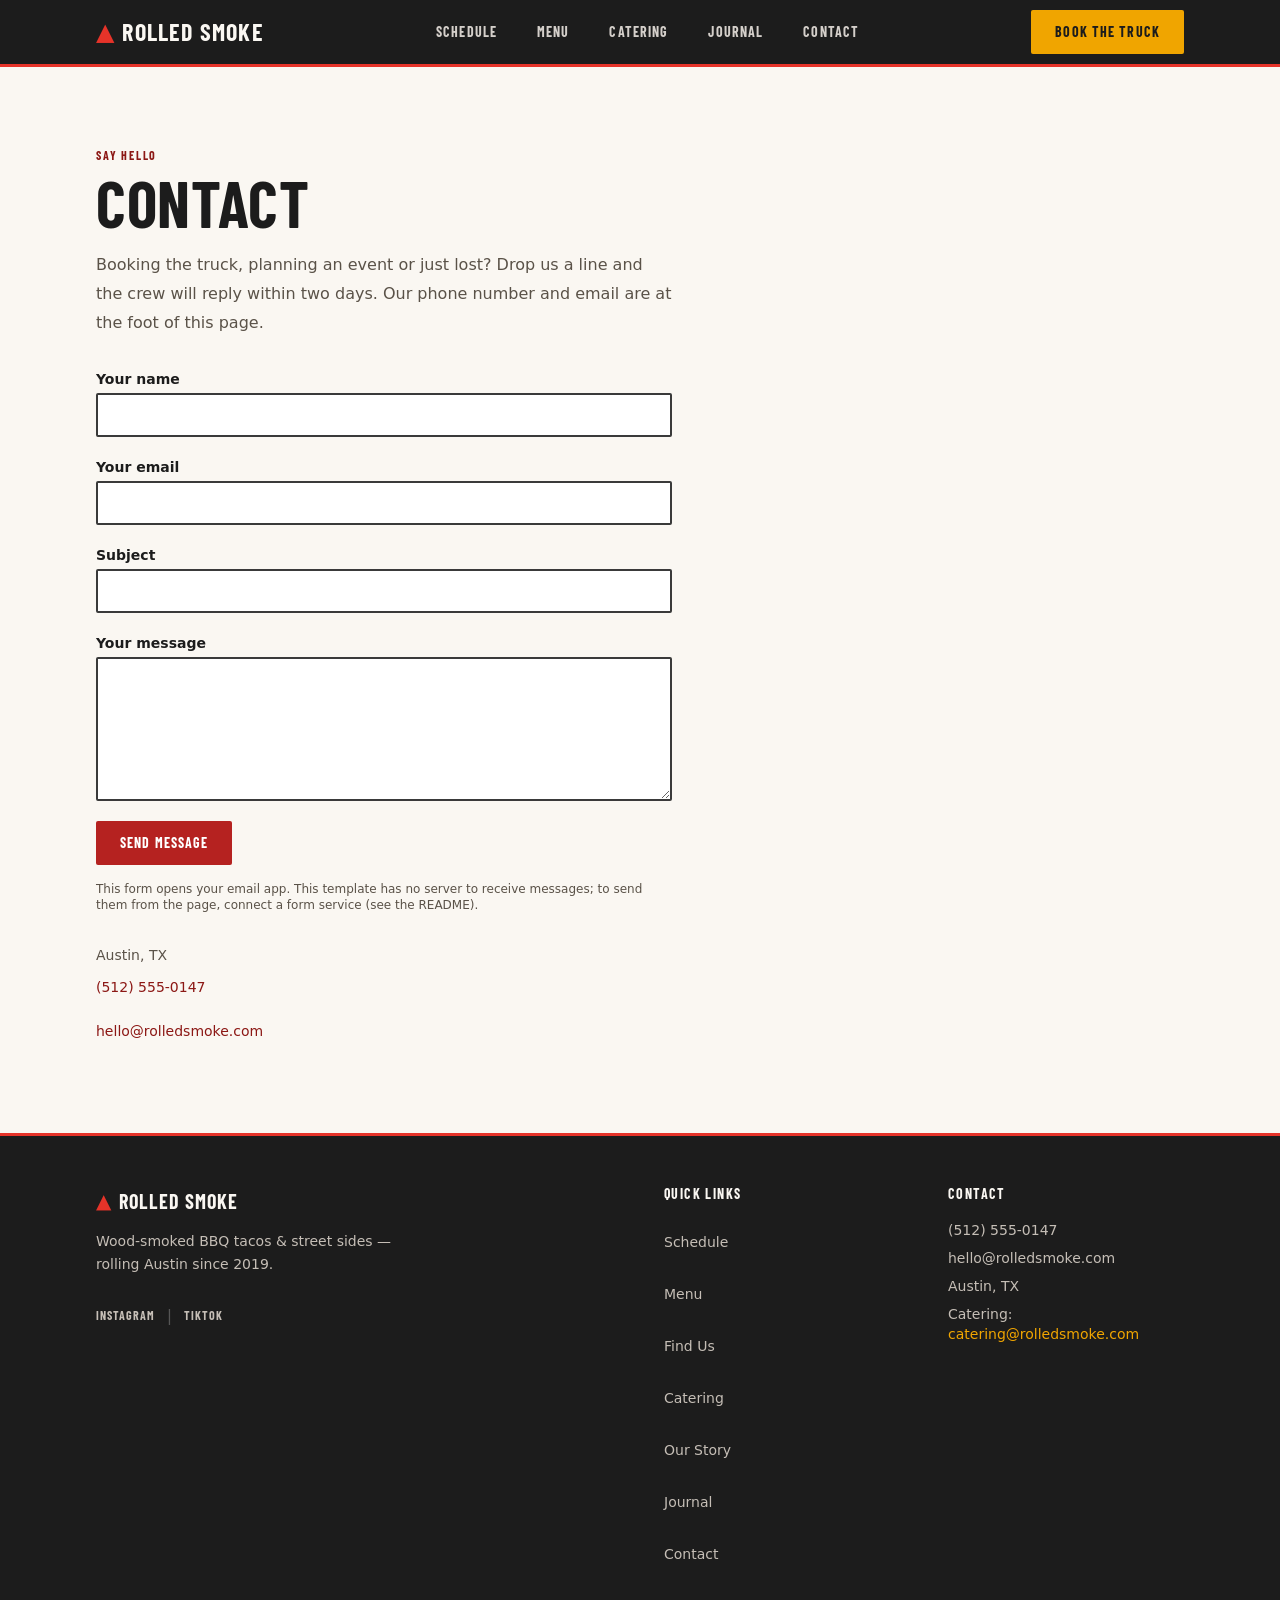
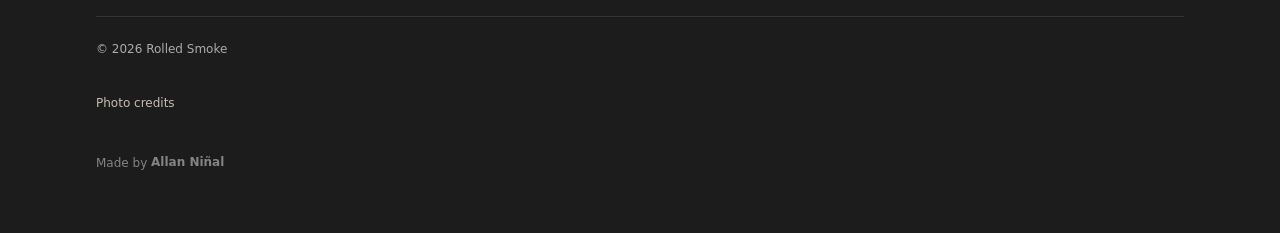
==== contact/index.html @ 6452abc9 "Curbside HTML edition 1.0.0 Co-Authored-By: Claude Sonnet 5.5 <noreply@anthropic.com> Claude-Session" ====
<!DOCTYPE html><html lang="en" class="scroll-smooth"> <head><meta charset="utf-8"><meta name="viewport" content="width=device-width, initial-scale=1, viewport-fit=cover"><meta name="theme-color" content="#E63329"><title>Contact — Rolled Smoke</title><meta name="description" content="Write to Rolled Smoke: booking the truck, planning an event or finding out where we are parked."><link rel="canonical" href="https://example.com/contact/"><meta name="robots" content="index, follow"><meta name="author" content="Rolled Smoke — BBQ Taco Truck · Austin, TX"><!-- Open Graph --><meta property="og:title" content="Contact — Rolled Smoke"><meta property="og:description" content="Write to Rolled Smoke: booking the truck, planning an event or finding out where we are parked."><meta property="og:url" content="https://example.com/contact/"><meta property="og:type" content="website"><meta property="og:site_name" content="Rolled Smoke"><meta property="og:locale" content="en_US"><meta property="og:image" content="https://example.com/og-image.png"><meta property="og:image:type" content="image/png"><meta property="og:image:width" content="1200"><meta property="og:image:height" content="630"><meta property="og:image:alt" content="Rolled Smoke — BBQ Taco Truck · Austin, TX"><!-- Twitter / X --><meta name="twitter:card" content="summary_large_image"><meta name="twitter:site" content="@example"><meta name="twitter:creator" content="@example"><meta name="twitter:title" content="Contact — Rolled Smoke"><meta name="twitter:description" content="Write to Rolled Smoke: booking the truck, planning an event or finding out where we are parked."><meta name="twitter:image" content="https://example.com/og-image.png"><link rel="icon" href="../favicon.svg" type="image/svg+xml"><link rel="apple-touch-icon" href="../favicon.svg"><!-- JSON-LD --><script type="application/ld+json">{"@context":"https://schema.org","@type":"FoodEstablishment","name":"Rolled Smoke","description":"Rolled Smoke is a wood-fired BBQ taco truck rolling the streets of Austin, TX. Every taco is built on a fresh flour tortilla with slow-smoked meats, house-made salsas, and zero shortcuts.","url":"https://example.com/","telephone":"(512) 555-0147","email":"hello@rolledsmoke.com","priceRange":"$","servesCuisine":["BBQ","Tacos","Street Food","Tex-Mex"],"image":"https://example.com/og-image.png","address":{"@type":"PostalAddress","addressLocality":"Austin","addressRegion":"TX","addressCountry":"US"},"geo":{"@type":"GeoCoordinates","latitude":30.2672,"longitude":-97.7431},"hasMenu":"https://example.com/#menu","currenciesAccepted":"USD","paymentAccepted":"Cash, Credit Card","amenityFeature":[{"@type":"LocationFeatureSpecification","name":"Food Truck","value":true},{"@type":"LocationFeatureSpecification","name":"Outdoor Dining","value":true},{"@type":"LocationFeatureSpecification","name":"Catering Available","value":true}]}</script><script type="application/ld+json">{"@context":"https://schema.org","@type":"Menu","name":"Rolled Smoke Menu","url":"https://example.com/#menu","hasMenuSection":[{"@type":"MenuSection","name":"Tacos","description":"Wood-smoked BBQ tacos on fresh flour tortillas"},{"@type":"MenuSection","name":"Sides & Extras","description":"Smoked street corn, pit beans, loaded fries, sausage links"},{"@type":"MenuSection","name":"Drinks","description":"Agua fresca, glass-bottle cola, horchata"}]}</script><script type="application/ld+json">{"@context":"https://schema.org","@type":"BreadcrumbList","itemListElement":[{"@type":"ListItem","position":1,"name":"Home","item":"https://example.com/"},{"@type":"ListItem","position":2,"name":"Contact","item":"https://example.com/contact/"}]}</script><link rel="stylesheet" href="../assets/index.BrtgiY-X.css">
<style>.field[data-astro-cid-ahc3q4vw]{width:100%;min-height:44px;padding:.6rem .75rem;font:inherit;background:#fff;color:var(--color-text);border:2px solid var(--color-border-dark);border-radius:2px}.field[data-astro-cid-ahc3q4vw]:focus-visible{outline:2px solid var(--color-flame-dark);outline-offset:2px}
</style></head> <body class="min-h-screen flex flex-col antialiased"> <header style="background-color: #1C1C1C; border-bottom: 3px solid #E63329;" class="sticky top-0 z-50" data-astro-cid-ctg3m53h> <div class="container-x flex items-center justify-between h-16 gap-4" data-astro-cid-ctg3m53h> <!-- Logo --> <a href="../index.html" class="flex items-center gap-2 flex-shrink-0 focus-visible:outline-none focus-visible:ring-2 focus-visible:ring-offset-1" style="color: #FAF7F2; ring-color: var(--color-mustard);" aria-label="Rolled Smoke — home" data-astro-cid-ctg3m53h> <span style="color: var(--color-flame); font-size: 1.5rem;" aria-hidden="true" data-astro-cid-ctg3m53h>&#9650;</span> <span class="font-display text-2xl font-bold uppercase tracking-wider" style="color: #FAF7F2; font-family: 'Barlow Condensed', sans-serif; letter-spacing: 0.05em;" data-astro-cid-ctg3m53h>Rolled Smoke</span> </a> <!-- Desktop nav --> <nav aria-label="Main navigation" class="hidden md:flex items-center gap-6" data-astro-cid-ctg3m53h> <a href="../index.html#schedule" class="text-sm font-bold uppercase tracking-wider transition-colors duration-150 hover:opacity-80 px-2 py-3" style="color: #D4CFCA; background-color: #1C1C1C; font-family: 'Barlow Condensed', sans-serif; letter-spacing: 0.08em;" data-astro-cid-ctg3m53h> Schedule </a><a href="../menu/index.html" class="text-sm font-bold uppercase tracking-wider transition-colors duration-150 hover:opacity-80 px-2 py-3" style="color: #D4CFCA; background-color: #1C1C1C; font-family: 'Barlow Condensed', sans-serif; letter-spacing: 0.08em;" data-astro-cid-ctg3m53h> Menu </a><a href="../index.html#catering" class="text-sm font-bold uppercase tracking-wider transition-colors duration-150 hover:opacity-80 px-2 py-3" style="color: #D4CFCA; background-color: #1C1C1C; font-family: 'Barlow Condensed', sans-serif; letter-spacing: 0.08em;" data-astro-cid-ctg3m53h> Catering </a><a href="../journal/index.html" class="text-sm font-bold uppercase tracking-wider transition-colors duration-150 hover:opacity-80 px-2 py-3" style="color: #D4CFCA; background-color: #1C1C1C; font-family: 'Barlow Condensed', sans-serif; letter-spacing: 0.08em;" data-astro-cid-ctg3m53h> Journal </a><a href="./index.html" class="text-sm font-bold uppercase tracking-wider transition-colors duration-150 hover:opacity-80 px-2 py-3" style="color: #D4CFCA; background-color: #1C1C1C; font-family: 'Barlow Condensed', sans-serif; letter-spacing: 0.08em;" data-astro-cid-ctg3m53h> Contact </a> </nav> <!-- Desktop CTA --> <a href="../index.html#catering" class="btn-mustard text-sm hidden md:inline-flex" style="min-height: 44px; min-width: 44px;" data-astro-cid-ctg3m53h>
Book the Truck
</a> <!-- Phone: menu (no JavaScript) --> <details class="mobile-menu md:hidden" data-astro-cid-ctg3m53h> <summary aria-label="Menu" data-astro-cid-ctg3m53h>Menu</summary> <nav aria-label="Mobile navigation" data-astro-cid-ctg3m53h> <a href="../index.html#schedule" data-astro-cid-ctg3m53h>Schedule</a><a href="../menu/index.html" data-astro-cid-ctg3m53h>Menu</a><a href="../index.html#catering" data-astro-cid-ctg3m53h>Catering</a><a href="../journal/index.html" data-astro-cid-ctg3m53h>Journal</a><a href="./index.html" data-astro-cid-ctg3m53h>Contact</a> <a href="../index.html#catering" class="mobile-menu__cta" data-astro-cid-ctg3m53h>Book the Truck</a> </nav> </details> </div> </header>  <main class="flex-1" id="main-content">  <section class="container-x py-16 sm:py-20" aria-labelledby="contact-heading" data-astro-cid-ahc3q4vw> <div class="max-w-xl" data-astro-cid-ahc3q4vw> <p class="section-eyebrow" data-astro-cid-ahc3q4vw>Say hello</p> <h1 id="contact-heading" class="section-title" style="font-size: clamp(2.5rem, 6vw, 4rem);" data-astro-cid-ahc3q4vw>Contact</h1> <p class="mt-4 text-base" style="color: var(--color-text-muted); line-height: 1.8;" data-astro-cid-ahc3q4vw>Booking the truck, planning an event or just lost? Drop us a line and the crew will reply within two days. Our phone number and email are at the foot of this page.</p> <!--
        No back end. This form opens the visitor's email app, addressed to the
        address below. To send messages from the page itself, point `action` at a
        form service (Formspree, Formspark, Web3Forms, Netlify Forms...), remove
        enctype, and set method="post" as that service describes.
      --> <form action="mailto:hello@rolledsmoke.com" method="post" enctype="text/plain" class="mt-8 grid gap-5" data-astro-cid-ahc3q4vw> <label class="grid gap-1 text-sm font-semibold" style="color: var(--color-text);" data-astro-cid-ahc3q4vw>Your name
<input type="text" name="name" required autocomplete="name" class="field" data-astro-cid-ahc3q4vw> </label> <label class="grid gap-1 text-sm font-semibold" style="color: var(--color-text);" data-astro-cid-ahc3q4vw>Your email
<input type="email" name="email" required autocomplete="email" class="field" data-astro-cid-ahc3q4vw> </label> <label class="grid gap-1 text-sm font-semibold" style="color: var(--color-text);" data-astro-cid-ahc3q4vw>Subject
<input type="text" name="subject" class="field" data-astro-cid-ahc3q4vw> </label> <label class="grid gap-1 text-sm font-semibold" style="color: var(--color-text);" data-astro-cid-ahc3q4vw>Your message
<textarea name="message" rows="6" required class="field" data-astro-cid-ahc3q4vw></textarea> </label> <div data-astro-cid-ahc3q4vw><button type="submit" class="btn-primary" data-astro-cid-ahc3q4vw>Send message</button></div> </form> <p class="mt-4 text-xs" style="color: var(--color-text-muted);" data-astro-cid-ahc3q4vw>
This form opens your email app. This template has no server to receive messages; to send them from the page, connect a form service (see the README).
</p> <address class="not-italic mt-8 text-sm" style="color: var(--color-text-muted);" data-astro-cid-ahc3q4vw> Austin, TX<br data-astro-cid-ahc3q4vw> <a href="tel:5125550147" style="color: var(--color-flame-text); display: inline-block; padding: 0.75rem 0;" data-astro-cid-ahc3q4vw>(512) 555-0147</a><br data-astro-cid-ahc3q4vw> <a href="mailto:hello@rolledsmoke.com" style="color: var(--color-flame-text); display: inline-block; padding: 0.75rem 0;" data-astro-cid-ahc3q4vw>hello@rolledsmoke.com</a> </address> </div> </section>  </main> <footer style="background-color: #1C1C1C; border-top: 3px solid #E63329;" role="contentinfo" data-astro-cid-gcn2mc3v> <div class="container-x py-12" style="background-color: #1C1C1C;" data-astro-cid-gcn2mc3v> <div class="grid grid-cols-1 sm:grid-cols-2 lg:grid-cols-4 gap-8 lg:gap-12" data-astro-cid-gcn2mc3v> <!-- Brand column --> <div class="lg:col-span-2" style="background-color: #1C1C1C;" data-astro-cid-gcn2mc3v> <a href="../index.html" class="inline-flex items-center gap-2 focus-visible:outline-none focus-visible:ring-2" style="color: #FAF7F2; ring-color: #F0A500; background-color: #1C1C1C;" aria-label="Rolled Smoke home" data-astro-cid-gcn2mc3v> <span style="color: #E63329; font-size: 1.25rem;" aria-hidden="true" data-astro-cid-gcn2mc3v>&#9650;</span> <span class="font-display font-bold text-xl uppercase tracking-wider" style="color: #FAF7F2; font-family: 'Barlow Condensed', sans-serif; background-color: #1C1C1C;" data-astro-cid-gcn2mc3v>Rolled Smoke</span> </a> <p class="mt-3 text-sm max-w-xs" style="color: #C5BEB6; background-color: #1C1C1C; line-height: 1.7;" data-astro-cid-gcn2mc3v> Wood-smoked BBQ tacos &amp; street sides — rolling Austin since 2019. </p> <div class="mt-4 flex items-center gap-3" style="background-color: #1C1C1C;" data-astro-cid-gcn2mc3v> <a href="https://instagram.com/rolledsmoke" target="_blank" rel="noopener noreferrer" class="text-xs font-bold uppercase tracking-wider hover:opacity-80 transition-opacity" style="color: #C5BEB6; background-color: #1C1C1C; min-height: 44px; display: inline-flex; align-items: center; font-family: 'Barlow Condensed', sans-serif; letter-spacing: 0.08em;" data-astro-cid-gcn2mc3v>Instagram</a> <span style="color: #555;" aria-hidden="true" data-astro-cid-gcn2mc3v>|</span> <a href="https://tiktok.com/@rolledsmoke" target="_blank" rel="noopener noreferrer" class="text-xs font-bold uppercase tracking-wider hover:opacity-80 transition-opacity" style="color: #C5BEB6; background-color: #1C1C1C; min-height: 44px; display: inline-flex; align-items: center; font-family: 'Barlow Condensed', sans-serif; letter-spacing: 0.08em;" data-astro-cid-gcn2mc3v>TikTok</a> </div> </div> <!-- Quick links --> <div style="background-color: #1C1C1C;" data-astro-cid-gcn2mc3v> <p class="font-display font-bold text-sm uppercase tracking-widest mb-4" style="color: #FAF7F2; background-color: #1C1C1C; font-family: 'Barlow Condensed', sans-serif; letter-spacing: 0.1em;" data-astro-cid-gcn2mc3v>Quick Links</p> <nav aria-label="Footer navigation" data-astro-cid-gcn2mc3v> <ul class="space-y-2" data-astro-cid-gcn2mc3v> <li style="background-color: #1C1C1C;" data-astro-cid-gcn2mc3v> <a href="../index.html#schedule" class="text-sm hover:opacity-80 transition-opacity block py-1" style="color: #C5BEB6; background-color: #1C1C1C; min-height: 44px; display: flex; align-items: center;" data-astro-cid-gcn2mc3v>Schedule</a> </li><li style="background-color: #1C1C1C;" data-astro-cid-gcn2mc3v> <a href="../menu/index.html" class="text-sm hover:opacity-80 transition-opacity block py-1" style="color: #C5BEB6; background-color: #1C1C1C; min-height: 44px; display: flex; align-items: center;" data-astro-cid-gcn2mc3v>Menu</a> </li><li style="background-color: #1C1C1C;" data-astro-cid-gcn2mc3v> <a href="../index.html#find-us" class="text-sm hover:opacity-80 transition-opacity block py-1" style="color: #C5BEB6; background-color: #1C1C1C; min-height: 44px; display: flex; align-items: center;" data-astro-cid-gcn2mc3v>Find Us</a> </li><li style="background-color: #1C1C1C;" data-astro-cid-gcn2mc3v> <a href="../index.html#catering" class="text-sm hover:opacity-80 transition-opacity block py-1" style="color: #C5BEB6; background-color: #1C1C1C; min-height: 44px; display: flex; align-items: center;" data-astro-cid-gcn2mc3v>Catering</a> </li><li style="background-color: #1C1C1C;" data-astro-cid-gcn2mc3v> <a href="../index.html#story" class="text-sm hover:opacity-80 transition-opacity block py-1" style="color: #C5BEB6; background-color: #1C1C1C; min-height: 44px; display: flex; align-items: center;" data-astro-cid-gcn2mc3v>Our Story</a> </li><li style="background-color: #1C1C1C;" data-astro-cid-gcn2mc3v> <a href="../journal/index.html" class="text-sm hover:opacity-80 transition-opacity block py-1" style="color: #C5BEB6; background-color: #1C1C1C; min-height: 44px; display: flex; align-items: center;" data-astro-cid-gcn2mc3v>Journal</a> </li><li style="background-color: #1C1C1C;" data-astro-cid-gcn2mc3v> <a href="./index.html" class="text-sm hover:opacity-80 transition-opacity block py-1" style="color: #C5BEB6; background-color: #1C1C1C; min-height: 44px; display: flex; align-items: center;" data-astro-cid-gcn2mc3v>Contact</a> </li> </ul> </nav> </div> <!-- Contact column --> <div style="background-color: #1C1C1C;" data-astro-cid-gcn2mc3v> <p class="font-display font-bold text-sm uppercase tracking-widest mb-4" style="color: #FAF7F2; background-color: #1C1C1C; font-family: 'Barlow Condensed', sans-serif; letter-spacing: 0.1em;" data-astro-cid-gcn2mc3v>Contact</p> <address class="not-italic space-y-2" style="background-color: #1C1C1C;" data-astro-cid-gcn2mc3v> <p class="text-sm" style="color: #C5BEB6; background-color: #1C1C1C;" data-astro-cid-gcn2mc3v> <a href="tel:(512) 555-0147" class="hover:opacity-80 transition-opacity" style="color: #C5BEB6; background-color: #1C1C1C;" data-astro-cid-gcn2mc3v>(512) 555-0147</a> </p> <p class="text-sm" style="color: #C5BEB6; background-color: #1C1C1C;" data-astro-cid-gcn2mc3v> <a href="mailto:hello@rolledsmoke.com" class="hover:opacity-80 transition-opacity" style="color: #C5BEB6; background-color: #1C1C1C;" data-astro-cid-gcn2mc3v>hello@rolledsmoke.com</a> </p> <p class="text-sm" style="color: #C5BEB6; background-color: #1C1C1C;" data-astro-cid-gcn2mc3v>Austin, TX</p> <p class="text-sm" style="color: #C5BEB6; background-color: #1C1C1C;" data-astro-cid-gcn2mc3v>
Catering: <a href="mailto:catering@rolledsmoke.com" class="hover:opacity-80 transition-opacity" style="color: #F0A500; background-color: #1C1C1C;" data-astro-cid-gcn2mc3v>catering@rolledsmoke.com</a> </p> </address> </div> </div> <!-- Bottom bar --> <div class="mt-10 pt-6 border-t" style="border-color: #333; background-color: #1C1C1C;" data-astro-cid-gcn2mc3v> <p class="text-xs" style="color: #ACACAC; background-color: #1C1C1C;" data-astro-cid-gcn2mc3v>
&copy; 2026 Rolled Smoke </p> </div> <!-- Photo credits. Required while you use the demo photos (Unsplash asks for
         the photographer and a link). Delete this whole <details> block once you
         have replaced the photos with your own. --> <details class="mt-6 text-xs" style="color: #C5BEB6; background-color: #1C1C1C;" data-photo-credits data-astro-cid-gcn2mc3v> <summary style="cursor: pointer; min-height: 44px; display: flex; align-items: center;" data-astro-cid-gcn2mc3v>Photo credits</summary> <p class="mt-2" data-astro-cid-gcn2mc3v>
Demo photographs from <a href="https://unsplash.com/?utm_source=allanninal_dev&utm_medium=referral" style="color: #FAF7F2; text-decoration: underline;" data-astro-cid-gcn2mc3v>Unsplash</a>. Replace them, and these credits, with your own before launch.
</p> <ul class="mt-2 space-y-1" data-astro-cid-gcn2mc3v> <li data-astro-cid-gcn2mc3v>Food truck hero: Photo by <a href="https://unsplash.com/@philippcamera?utm_source=allanninal_dev&utm_medium=referral" style="color: #FAF7F2; text-decoration: underline;" data-astro-cid-gcn2mc3v>Philipp Kämmerer</a> on <a href="https://unsplash.com/photos/Xm8XD2b9AUs?utm_source=allanninal_dev&utm_medium=referral" style="color: #FAF7F2; text-decoration: underline;" data-astro-cid-gcn2mc3v>Unsplash</a></li><li data-astro-cid-gcn2mc3v>Brisket tacos: Photo by <a href="https://unsplash.com/@frankielopez?utm_source=allanninal_dev&utm_medium=referral" style="color: #FAF7F2; text-decoration: underline;" data-astro-cid-gcn2mc3v>Frankie Lopez</a> on <a href="https://unsplash.com/photos/_j4S4V2C8ew?utm_source=allanninal_dev&utm_medium=referral" style="color: #FAF7F2; text-decoration: underline;" data-astro-cid-gcn2mc3v>Unsplash</a></li><li data-astro-cid-gcn2mc3v>A food truck on a city street: Photo by <a href="https://unsplash.com/@ijeunes?utm_source=allanninal_dev&utm_medium=referral" style="color: #FAF7F2; text-decoration: underline;" data-astro-cid-gcn2mc3v>Sam Grozyan</a> on <a href="https://unsplash.com/photos/aoHrVuzHkxU?utm_source=allanninal_dev&utm_medium=referral" style="color: #FAF7F2; text-decoration: underline;" data-astro-cid-gcn2mc3v>Unsplash</a></li><li data-astro-cid-gcn2mc3v>Ribs in the smoker: Photo by <a href="https://unsplash.com/@trytoscareme?utm_source=allanninal_dev&utm_medium=referral" style="color: #FAF7F2; text-decoration: underline;" data-astro-cid-gcn2mc3v>Brian Wegman 🎃</a> on <a href="https://unsplash.com/photos/QtLYiB6P-KM?utm_source=allanninal_dev&utm_medium=referral" style="color: #FAF7F2; text-decoration: underline;" data-astro-cid-gcn2mc3v>Unsplash</a></li><li data-astro-cid-gcn2mc3v>Loaded fries: Photo by <a href="https://unsplash.com/@brookelark?utm_source=allanninal_dev&utm_medium=referral" style="color: #FAF7F2; text-decoration: underline;" data-astro-cid-gcn2mc3v>Brooke Lark</a> on <a href="https://unsplash.com/photos/R18ecx07b3c?utm_source=allanninal_dev&utm_medium=referral" style="color: #FAF7F2; text-decoration: underline;" data-astro-cid-gcn2mc3v>Unsplash</a></li><li data-astro-cid-gcn2mc3v>Smoked street corn: Photo by <a href="https://unsplash.com/@joshsoliz_?utm_source=allanninal_dev&utm_medium=referral" style="color: #FAF7F2; text-decoration: underline;" data-astro-cid-gcn2mc3v>Joshua Soliz</a> on <a href="https://unsplash.com/photos/afdIRfiLXr8?utm_source=allanninal_dev&utm_medium=referral" style="color: #FAF7F2; text-decoration: underline;" data-astro-cid-gcn2mc3v>Unsplash</a></li><li data-astro-cid-gcn2mc3v>A crowd at a food trailer: Photo by <a href="https://unsplash.com/@kattgalvan?utm_source=allanninal_dev&utm_medium=referral" style="color: #FAF7F2; text-decoration: underline;" data-astro-cid-gcn2mc3v>Katt Galvan</a> on <a href="https://unsplash.com/photos/Eb1N5vytoHo?utm_source=allanninal_dev&utm_medium=referral" style="color: #FAF7F2; text-decoration: underline;" data-astro-cid-gcn2mc3v>Unsplash</a></li> </ul> </details>  <p class="maker-credit" data-maker-credit="1" data-astro-cid-gcn2mc3v>Made by <a style="display: inline-flex; align-items: center; min-height: 44px;" href="https://www.linkedin.com/in/allanninal/" data-maker-credit="1" target="_blank" rel="noopener noreferrer" data-astro-cid-gcn2mc3v>Allan Ni&ntilde;al</a></p> </div> </footer>   </body></html>
---- assets/index.BrtgiY-X.css ----
@font-face{font-family:Barlow Condensed;src:url(../fonts/barlow-condensed-latin-700-normal.woff2) format("woff2");font-weight:700;font-style:normal;font-display:swap}@font-face{font-family:Barlow Condensed;src:url(../fonts/barlow-condensed-latin-400-normal.woff2) format("woff2");font-weight:400;font-style:normal;font-display:swap}*,:before,:after{--tw-border-spacing-x: 0;--tw-border-spacing-y: 0;--tw-translate-x: 0;--tw-translate-y: 0;--tw-rotate: 0;--tw-skew-x: 0;--tw-skew-y: 0;--tw-scale-x: 1;--tw-scale-y: 1;--tw-pan-x: ;--tw-pan-y: ;--tw-pinch-zoom: ;--tw-scroll-snap-strictness: proximity;--tw-gradient-from-position: ;--tw-gradient-via-position: ;--tw-gradient-to-position: ;--tw-ordinal: ;--tw-slashed-zero: ;--tw-numeric-figure: ;--tw-numeric-spacing: ;--tw-numeric-fraction: ;--tw-ring-inset: ;--tw-ring-offset-width: 0px;--tw-ring-offset-color: #fff;--tw-ring-color: rgb(59 130 246 / .5);--tw-ring-offset-shadow: 0 0 #0000;--tw-ring-shadow: 0 0 #0000;--tw-shadow: 0 0 #0000;--tw-shadow-colored: 0 0 #0000;--tw-blur: ;--tw-brightness: ;--tw-contrast: ;--tw-grayscale: ;--tw-hue-rotate: ;--tw-invert: ;--tw-saturate: ;--tw-sepia: ;--tw-drop-shadow: ;--tw-backdrop-blur: ;--tw-backdrop-brightness: ;--tw-backdrop-contrast: ;--tw-backdrop-grayscale: ;--tw-backdrop-hue-rotate: ;--tw-backdrop-invert: ;--tw-backdrop-opacity: ;--tw-backdrop-saturate: ;--tw-backdrop-sepia: ;--tw-contain-size: ;--tw-contain-layout: ;--tw-contain-paint: ;--tw-contain-style: }::backdrop{--tw-border-spacing-x: 0;--tw-border-spacing-y: 0;--tw-translate-x: 0;--tw-translate-y: 0;--tw-rotate: 0;--tw-skew-x: 0;--tw-skew-y: 0;--tw-scale-x: 1;--tw-scale-y: 1;--tw-pan-x: ;--tw-pan-y: ;--tw-pinch-zoom: ;--tw-scroll-snap-strictness: proximity;--tw-gradient-from-position: ;--tw-gradient-via-position: ;--tw-gradient-to-position: ;--tw-ordinal: ;--tw-slashed-zero: ;--tw-numeric-figure: ;--tw-numeric-spacing: ;--tw-numeric-fraction: ;--tw-ring-inset: ;--tw-ring-offset-width: 0px;--tw-ring-offset-color: #fff;--tw-ring-color: rgb(59 130 246 / .5);--tw-ring-offset-shadow: 0 0 #0000;--tw-ring-shadow: 0 0 #0000;--tw-shadow: 0 0 #0000;--tw-shadow-colored: 0 0 #0000;--tw-blur: ;--tw-brightness: ;--tw-contrast: ;--tw-grayscale: ;--tw-hue-rotate: ;--tw-invert: ;--tw-saturate: ;--tw-sepia: ;--tw-drop-shadow: ;--tw-backdrop-blur: ;--tw-backdrop-brightness: ;--tw-backdrop-contrast: ;--tw-backdrop-grayscale: ;--tw-backdrop-hue-rotate: ;--tw-backdrop-invert: ;--tw-backdrop-opacity: ;--tw-backdrop-saturate: ;--tw-backdrop-sepia: ;--tw-contain-size: ;--tw-contain-layout: ;--tw-contain-paint: ;--tw-contain-style: }*,:before,:after{box-sizing:border-box;border-width:0;border-style:solid;border-color:#e5e7eb}:before,:after{--tw-content: ""}html,:host{line-height:1.5;-webkit-text-size-adjust:100%;-moz-tab-size:4;-o-tab-size:4;tab-size:4;font-family:Inter Variable,Inter,system-ui,sans-serif;font-feature-settings:normal;font-variation-settings:normal;-webkit-tap-highlight-color:transparent}body{margin:0;line-height:inherit}hr{height:0;color:inherit;border-top-width:1px}abbr:where([title]){-webkit-text-decoration:underline dotted;text-decoration:underline dotted}h1,h2,h3,h4,h5,h6{font-size:inherit;font-weight:inherit}a{color:inherit;text-decoration:inherit}b,strong{font-weight:bolder}code,kbd,samp,pre{font-family:ui-monospace,SFMono-Regular,Menlo,Monaco,Consolas,Liberation Mono,Courier New,monospace;font-feature-settings:normal;font-variation-settings:normal;font-size:1em}small{font-size:80%}sub,sup{font-size:75%;line-height:0;position:relative;vertical-align:baseline}sub{bottom:-.25em}sup{top:-.5em}table{text-indent:0;border-color:inherit;border-collapse:collapse}button,input,optgroup,select,textarea{font-family:inherit;font-feature-settings:inherit;font-variation-settings:inherit;font-size:100%;font-weight:inherit;line-height:inherit;letter-spacing:inherit;color:inherit;margin:0;padding:0}button,select{text-transform:none}button,input:where([type=button]),input:where([type=reset]),input:where([type=submit]){-webkit-appearance:button;background-color:transparent;background-image:none}:-moz-focusring{outline:auto}:-moz-ui-invalid{box-shadow:none}progress{vertical-align:baseline}::-webkit-inner-spin-button,::-webkit-outer-spin-button{height:auto}[type=search]{-webkit-appearance:textfield;outline-offset:-2px}::-webkit-search-decoration{-webkit-appearance:none}::-webkit-file-upload-button{-webkit-appearance:button;font:inherit}summary{display:list-item}blockquote,dl,dd,h1,h2,h3,h4,h5,h6,hr,figure,p,pre{margin:0}fieldset{margin:0;padding:0}legend{padding:0}ol,ul,menu{list-style:none;margin:0;padding:0}dialog{padding:0}textarea{resize:vertical}input::-moz-placeholder,textarea::-moz-placeholder{opacity:1;color:#9ca3af}input::placeholder,textarea::placeholder{opacity:1;color:#9ca3af}button,[role=button]{cursor:pointer}:disabled{cursor:default}img,svg,video,canvas,audio,iframe,embed,object{display:block;vertical-align:middle}img,video{max-width:100%;height:auto}[hidden]:where(:not([hidden=until-found])){display:none}html{-webkit-font-smoothing:antialiased;-moz-osx-font-smoothing:grayscale;text-rendering:optimizeLegibility;background-color:var(--color-bg);color:var(--color-text);overflow-x:hidden;scroll-behavior:smooth}body{font-family:Inter Variable,Inter,ui-sans-serif,system-ui,-apple-system,sans-serif;font-size:1rem;line-height:1.7;background-color:var(--color-bg);color:var(--color-text-body)}h1,h2,h3,h4,h5,h6{font-family:Barlow Condensed,ui-sans-serif,system-ui,sans-serif;color:var(--color-text);line-height:1.05;letter-spacing:.01em;text-transform:uppercase}::-moz-selection{background-color:var(--color-mustard);color:var(--color-charcoal)}::selection{background-color:var(--color-mustard);color:var(--color-charcoal)}*{box-sizing:border-box}img{max-width:100%;height:auto}.container-x{margin-left:auto;margin-right:auto;width:100%;max-width:72rem;padding-left:1rem;padding-right:1rem}@media (min-width: 640px){.container-x{padding-left:1.5rem;padding-right:1.5rem}}@media (min-width: 1024px){.container-x{padding-left:2rem;padding-right:2rem}}.btn-primary{display:inline-flex;align-items:center;justify-content:center;gap:.5rem;border-radius:.125rem;padding:.75rem 1.5rem;font-size:.875rem;line-height:1.25rem;font-weight:700;text-transform:uppercase;letter-spacing:.05em;transition-property:all;transition-timing-function:cubic-bezier(.4,0,.2,1);transition-duration:.2s}.btn-primary:focus-visible{outline:2px solid transparent;outline-offset:2px;--tw-ring-offset-shadow: var(--tw-ring-inset) 0 0 0 var(--tw-ring-offset-width) var(--tw-ring-offset-color);--tw-ring-shadow: var(--tw-ring-inset) 0 0 0 calc(2px + var(--tw-ring-offset-width)) var(--tw-ring-color);box-shadow:var(--tw-ring-offset-shadow),var(--tw-ring-shadow),var(--tw-shadow, 0 0 #0000);--tw-ring-offset-width: 2px}.btn-primary{background-color:var(--color-btn-bg-aa);color:var(--color-btn-text);font-family:Barlow Condensed,sans-serif;letter-spacing:.08em}.btn-primary:hover{background-color:var(--color-btn-hover)}.btn-ghost{display:inline-flex;align-items:center;justify-content:center;gap:.5rem;border-radius:.125rem;border-width:2px;padding:.75rem 1.5rem;font-size:.875rem;line-height:1.25rem;font-weight:700;text-transform:uppercase;letter-spacing:.05em;transition-property:all;transition-timing-function:cubic-bezier(.4,0,.2,1);transition-duration:.2s}.btn-ghost:focus-visible{outline:2px solid transparent;outline-offset:2px;--tw-ring-offset-shadow: var(--tw-ring-inset) 0 0 0 var(--tw-ring-offset-width) var(--tw-ring-offset-color);--tw-ring-shadow: var(--tw-ring-inset) 0 0 0 calc(2px + var(--tw-ring-offset-width)) var(--tw-ring-color);box-shadow:var(--tw-ring-offset-shadow),var(--tw-ring-shadow),var(--tw-shadow, 0 0 #0000);--tw-ring-offset-width: 2px}.btn-ghost{border-color:var(--color-flame-dark);color:var(--color-flame-text);background:transparent;font-family:Barlow Condensed,sans-serif;letter-spacing:.08em}.btn-ghost:hover{background-color:var(--color-flame-bg)}.btn-mustard{display:inline-flex;align-items:center;justify-content:center;gap:.5rem;border-radius:.125rem;padding:.75rem 1.5rem;font-size:.875rem;line-height:1.25rem;font-weight:700;text-transform:uppercase;letter-spacing:.05em;transition-property:all;transition-timing-function:cubic-bezier(.4,0,.2,1);transition-duration:.2s}.btn-mustard:focus-visible{outline:2px solid transparent;outline-offset:2px;--tw-ring-offset-shadow: var(--tw-ring-inset) 0 0 0 var(--tw-ring-offset-width) var(--tw-ring-offset-color);--tw-ring-shadow: var(--tw-ring-inset) 0 0 0 calc(2px + var(--tw-ring-offset-width)) var(--tw-ring-color);box-shadow:var(--tw-ring-offset-shadow),var(--tw-ring-shadow),var(--tw-shadow, 0 0 #0000);--tw-ring-offset-width: 2px}.btn-mustard{background-color:var(--color-mustard);color:var(--color-charcoal);font-family:Barlow Condensed,sans-serif;letter-spacing:.08em}.btn-mustard:hover{background-color:var(--color-mustard-dark);color:#fff}.section-eyebrow{font-size:.75rem;line-height:1rem;font-weight:700;text-transform:uppercase;letter-spacing:.15em;color:var(--color-flame-text);font-family:Barlow Condensed,sans-serif}.section-title{margin-top:.5rem;font-size:2.25rem;line-height:2.5rem;font-weight:700}@media (min-width: 640px){.section-title{font-size:3rem;line-height:1}}.section-title{font-family:Barlow Condensed,sans-serif;color:var(--color-text);letter-spacing:.01em}.card{border-radius:.125rem;border-width:1px;padding:1.25rem;background-color:var(--color-surface);border-color:var(--color-border)}.schedule-card{display:flex;flex-direction:column;gap:.25rem;border-radius:.125rem;border-left-width:4px;padding:1.25rem;background-color:var(--color-surface);border-color:var(--color-border);border-left-color:var(--color-flame)}.schedule-card.today{background-color:var(--color-flame-bg);border-left-color:var(--color-flame-dark)}.menu-tag{display:inline-flex;align-items:center;border-radius:9999px;padding:.125rem .5rem;font-size:.75rem;line-height:1rem;font-weight:700;text-transform:uppercase;letter-spacing:.025em;font-family:Barlow Condensed,sans-serif}.menu-tag-bestseller{background-color:var(--color-mustard-bg);color:var(--color-mustard-text)}.menu-tag-new{background-color:var(--color-flame-bg);color:var(--color-flame-text)}.menu-tag-spicy{background-color:#fde8e7;color:#8c1815}.menu-tag-gf{background-color:#d1fae5;color:#065f46}.menu-tag-vg{background-color:#dcfce7;color:#14532d}.menu-tag-df{background-color:#e0e7ff;color:#3730a3}.section-tinted{background-color:var(--color-surface-2)}.menu-tab-btn{border-bottom-width:2px;border-color:transparent;padding:.625rem 1.25rem;font-size:.875rem;line-height:1.25rem;font-weight:700;text-transform:uppercase;letter-spacing:.05em;transition-property:color,background-color,border-color,text-decoration-color,fill,stroke;transition-timing-function:cubic-bezier(.4,0,.2,1);transition-duration:.2s}.menu-tab-btn:focus-visible{outline:2px solid transparent;outline-offset:2px;--tw-ring-offset-shadow: var(--tw-ring-inset) 0 0 0 var(--tw-ring-offset-width) var(--tw-ring-offset-color);--tw-ring-shadow: var(--tw-ring-inset) 0 0 0 calc(2px + var(--tw-ring-offset-width)) var(--tw-ring-color);box-shadow:var(--tw-ring-offset-shadow),var(--tw-ring-shadow),var(--tw-shadow, 0 0 #0000)}.menu-tab-btn{font-family:Barlow Condensed,sans-serif;color:var(--color-text-muted)}.menu-tab-btn.active,.menu-tab-btn[aria-selected=true]{border-bottom-color:var(--color-flame);color:var(--color-flame-text)}.menu-tab-btn:hover:not(.active){color:var(--color-text);border-bottom-color:var(--color-border)}.sr-only{position:absolute;width:1px;height:1px;padding:0;margin:-1px;overflow:hidden;clip:rect(0,0,0,0);white-space:nowrap;border-width:0}.fixed{position:fixed}.absolute{position:absolute}.relative{position:relative}.sticky{position:sticky}.top-0{top:0}.z-50{z-index:50}.order-last{order:9999}.col-span-2{grid-column:span 2 / span 2}.row-span-2{grid-row:span 2 / span 2}.m-0{margin:0}.mx-auto{margin-left:auto;margin-right:auto}.mb-10{margin-bottom:2.5rem}.mb-12{margin-bottom:3rem}.mb-2{margin-bottom:.5rem}.mb-3{margin-bottom:.75rem}.mb-4{margin-bottom:1rem}.mt-0\.5{margin-top:.125rem}.mt-1{margin-top:.25rem}.mt-10{margin-top:2.5rem}.mt-12{margin-top:3rem}.mt-2{margin-top:.5rem}.mt-3{margin-top:.75rem}.mt-4{margin-top:1rem}.mt-5{margin-top:1.25rem}.mt-6{margin-top:1.5rem}.mt-8{margin-top:2rem}.block{display:block}.inline-block{display:inline-block}.flex{display:flex}.inline-flex{display:inline-flex}.grid{display:grid}.hidden{display:none}.h-16{height:4rem}.h-8{height:2rem}.min-h-screen{min-height:100vh}.w-8{width:2rem}.w-full{width:100%}.min-w-\[180px\]{min-width:180px}.max-w-2xl{max-width:42rem}.max-w-3xl{max-width:48rem}.max-w-xl{max-width:36rem}.max-w-xs{max-width:20rem}.flex-1{flex:1 1 0%}.flex-shrink{flex-shrink:1}.flex-shrink-0,.shrink-0{flex-shrink:0}.list-none{list-style-type:none}.grid-cols-1{grid-template-columns:repeat(1,minmax(0,1fr))}.grid-cols-2{grid-template-columns:repeat(2,minmax(0,1fr))}.grid-cols-3{grid-template-columns:repeat(3,minmax(0,1fr))}.flex-col{flex-direction:column}.flex-wrap{flex-wrap:wrap}.items-start{align-items:flex-start}.items-center{align-items:center}.items-baseline{align-items:baseline}.justify-center{justify-content:center}.justify-between{justify-content:space-between}.gap-1{gap:.25rem}.gap-1\.5{gap:.375rem}.gap-10{gap:2.5rem}.gap-12{gap:3rem}.gap-2{gap:.5rem}.gap-3{gap:.75rem}.gap-4{gap:1rem}.gap-5{gap:1.25rem}.gap-6{gap:1.5rem}.gap-8{gap:2rem}.space-y-1>:not([hidden])~:not([hidden]){--tw-space-y-reverse: 0;margin-top:calc(.25rem * calc(1 - var(--tw-space-y-reverse)));margin-bottom:calc(.25rem * var(--tw-space-y-reverse))}.space-y-2>:not([hidden])~:not([hidden]){--tw-space-y-reverse: 0;margin-top:calc(.5rem * calc(1 - var(--tw-space-y-reverse)));margin-bottom:calc(.5rem * var(--tw-space-y-reverse))}.space-y-4>:not([hidden])~:not([hidden]){--tw-space-y-reverse: 0;margin-top:calc(1rem * calc(1 - var(--tw-space-y-reverse)));margin-bottom:calc(1rem * var(--tw-space-y-reverse))}.overflow-hidden{overflow:hidden}.overflow-x-auto{overflow-x:auto}.scroll-smooth{scroll-behavior:smooth}.whitespace-nowrap{white-space:nowrap}.rounded-sm{border-radius:.125rem}.border{border-width:1px}.border-b{border-bottom-width:1px}.border-l-4{border-left-width:4px}.border-t{border-top-width:1px}.object-cover{-o-object-fit:cover;object-fit:cover}.p-0{padding:0}.p-4{padding:1rem}.p-6{padding:1.5rem}.p-8{padding:2rem}.px-2{padding-left:.5rem;padding-right:.5rem}.px-3{padding-left:.75rem;padding-right:.75rem}.px-4{padding-left:1rem;padding-right:1rem}.px-5{padding-left:1.25rem;padding-right:1.25rem}.py-1{padding-top:.25rem;padding-bottom:.25rem}.py-12{padding-top:3rem;padding-bottom:3rem}.py-16{padding-top:4rem;padding-bottom:4rem}.py-2{padding-top:.5rem;padding-bottom:.5rem}.py-2\.5{padding-top:.625rem;padding-bottom:.625rem}.py-20{padding-top:5rem;padding-bottom:5rem}.py-3{padding-top:.75rem;padding-bottom:.75rem}.py-5{padding-top:1.25rem;padding-bottom:1.25rem}.pt-6{padding-top:1.5rem}.pt-8{padding-top:2rem}.text-center{text-align:center}.font-display{font-family:Barlow Condensed,Barlow Condensed Fallback,Arial Narrow,system-ui,sans-serif}.text-2xl{font-size:1.5rem;line-height:2rem}.text-3xl{font-size:1.875rem;line-height:2.25rem}.text-base{font-size:1rem;line-height:1.5rem}.text-lg{font-size:1.125rem;line-height:1.75rem}.text-sm{font-size:.875rem;line-height:1.25rem}.text-xl{font-size:1.25rem;line-height:1.75rem}.text-xs{font-size:.75rem;line-height:1rem}.font-bold{font-weight:700}.font-semibold{font-weight:600}.uppercase{text-transform:uppercase}.italic{font-style:italic}.not-italic{font-style:normal}.tabular-nums{--tw-numeric-spacing: tabular-nums;font-variant-numeric:var(--tw-ordinal) var(--tw-slashed-zero) var(--tw-numeric-figure) var(--tw-numeric-spacing) var(--tw-numeric-fraction)}.leading-relaxed{line-height:1.625}.tracking-wider{letter-spacing:.05em}.tracking-widest{letter-spacing:.1em}.underline{text-decoration-line:underline}.antialiased{-webkit-font-smoothing:antialiased;-moz-osx-font-smoothing:grayscale}.outline{outline-style:solid}.filter{filter:var(--tw-blur) var(--tw-brightness) var(--tw-contrast) var(--tw-grayscale) var(--tw-hue-rotate) var(--tw-invert) var(--tw-saturate) var(--tw-sepia) var(--tw-drop-shadow)}.transition-all{transition-property:all;transition-timing-function:cubic-bezier(.4,0,.2,1);transition-duration:.15s}.transition-colors{transition-property:color,background-color,border-color,text-decoration-color,fill,stroke;transition-timing-function:cubic-bezier(.4,0,.2,1);transition-duration:.15s}.transition-opacity{transition-property:opacity;transition-timing-function:cubic-bezier(.4,0,.2,1);transition-duration:.15s}.duration-150{transition-duration:.15s}.duration-200{transition-duration:.2s}.font-display{font-family:Barlow Condensed,ui-sans-serif,system-ui,sans-serif}.text-balance{text-wrap:balance}.sr-only{position:absolute;width:1px;height:1px;padding:0;margin:-1px;overflow:hidden;clip:rect(0,0,0,0);white-space:nowrap;border:0}:root{--color-bg: #FAF7F2;--color-surface: #FFFFFF;--color-surface-2: #F5F0E8;--color-surface-dark: #1C1C1C;--color-border: #DDD4C0;--color-border-dark: #3A3A3A;--color-text: #1C1C1C;--color-text-body: #2A2A2A;--color-text-muted: #5A5248;--color-text-faint: #7A7168;--color-text-light: #FAF7F2;--color-flame: #E63329;--color-flame-text: #8C1815;--color-flame-bg: #FDE8E7;--color-flame-hover: #C62820;--color-flame-dark: #B52220;--color-mustard: #F0A500;--color-mustard-text: #7A5200;--color-mustard-bg: #FEF3CC;--color-mustard-dark: #B87D00;--color-charcoal: #1C1C1C;--color-charcoal-2: #3A3A3A;--color-charcoal-3: #6B6B6B;--color-btn-bg: #E63329;--color-btn-text: #FFFFFF;--color-btn-bg-aa: #B52220;--color-btn-hover: #C62820}.hover\:opacity-70:hover{opacity:.7}.hover\:opacity-80:hover{opacity:.8}.hover\:opacity-85:hover{opacity:.85}.focus-visible\:outline-none:focus-visible{outline:2px solid transparent;outline-offset:2px}.focus-visible\:ring-2:focus-visible{--tw-ring-offset-shadow: var(--tw-ring-inset) 0 0 0 var(--tw-ring-offset-width) var(--tw-ring-offset-color);--tw-ring-shadow: var(--tw-ring-inset) 0 0 0 calc(2px + var(--tw-ring-offset-width)) var(--tw-ring-color);box-shadow:var(--tw-ring-offset-shadow),var(--tw-ring-shadow),var(--tw-shadow, 0 0 #0000)}.focus-visible\:ring-offset-1:focus-visible{--tw-ring-offset-width: 1px}@media (min-width: 640px){.sm\:col-span-1{grid-column:span 1 / span 1}.sm\:grid-cols-2{grid-template-columns:repeat(2,minmax(0,1fr))}.sm\:grid-cols-3{grid-template-columns:repeat(3,minmax(0,1fr))}.sm\:flex-row{flex-direction:row}.sm\:items-center{align-items:center}.sm\:gap-4{gap:1rem}.sm\:py-20{padding-top:5rem;padding-bottom:5rem}.sm\:py-28{padding-top:7rem;padding-bottom:7rem}.sm\:text-4xl{font-size:2.25rem;line-height:2.5rem}}@media (min-width: 768px){.md\:flex{display:flex}.md\:inline-flex{display:inline-flex}.md\:hidden{display:none}.md\:grid-cols-2{grid-template-columns:repeat(2,minmax(0,1fr))}.md\:grid-cols-3{grid-template-columns:repeat(3,minmax(0,1fr))}}@media (min-width: 1024px){.lg\:order-first{order:-9999}.lg\:col-span-2{grid-column:span 2 / span 2}.lg\:grid-cols-2{grid-template-columns:repeat(2,minmax(0,1fr))}.lg\:grid-cols-3{grid-template-columns:repeat(3,minmax(0,1fr))}.lg\:grid-cols-4{grid-template-columns:repeat(4,minmax(0,1fr))}.lg\:flex-row{flex-direction:row}.lg\:items-center{align-items:center}.lg\:justify-between{justify-content:space-between}.lg\:gap-12{gap:3rem}.lg\:py-36{padding-top:9rem;padding-bottom:9rem}}@media (min-width: 1280px){.xl\:grid-cols-4{grid-template-columns:repeat(4,minmax(0,1fr))}}.mobile-menu[data-astro-cid-ctg3m53h] summary[data-astro-cid-ctg3m53h]{min-height:44px;display:inline-flex;align-items:center;padding:0 .75rem;font-family:Barlow Condensed,sans-serif;font-size:1.125rem;font-weight:700;letter-spacing:.08em;text-transform:uppercase;color:#faf7f2;cursor:pointer;list-style:none;border:2px solid #F0A500;border-radius:2px}.mobile-menu[data-astro-cid-ctg3m53h] summary[data-astro-cid-ctg3m53h]::-webkit-details-marker{display:none}.mobile-menu[data-astro-cid-ctg3m53h] nav[data-astro-cid-ctg3m53h]{position:absolute;left:0;right:0;top:100%;display:grid;padding:.5rem 0;background-color:#3a3a3a;border-bottom:3px solid #E63329}.mobile-menu[data-astro-cid-ctg3m53h] nav[data-astro-cid-ctg3m53h] a[data-astro-cid-ctg3m53h]{min-height:44px;display:flex;align-items:center;padding:0 1.25rem;font-family:Barlow Condensed,sans-serif;font-size:1.125rem;font-weight:700;letter-spacing:.08em;text-transform:uppercase;color:#faf7f2;text-decoration:none}.mobile-menu[data-astro-cid-ctg3m53h] nav[data-astro-cid-ctg3m53h] a[data-astro-cid-ctg3m53h].mobile-menu__cta{color:#f0a500}.maker-cta[data-astro-cid-gcn2mc3v]{grid-column:1 / -1;width:100%;margin-top:1.5rem;padding-top:1.25rem;border-top:1px solid color-mix(in srgb,currentColor 16%,transparent)}.maker-cta-line[data-astro-cid-gcn2mc3v]{margin:0 0 .5rem;font-size:.75rem;line-height:1.5;color:#848484}.maker-cta-line--second[data-astro-cid-gcn2mc3v]{margin-top:1rem}.maker-cta-link[data-astro-cid-gcn2mc3v]{display:inline-block;font-size:.875rem;font-weight:600;color:#848484;text-decoration:none}.maker-cta-link[data-astro-cid-gcn2mc3v]:hover,.maker-cta-link[data-astro-cid-gcn2mc3v]:focus-visible{text-decoration:underline}.maker-credit[data-astro-cid-gcn2mc3v]{margin:1rem 0 0;font-size:.75rem;color:#848484}.maker-credit[data-astro-cid-gcn2mc3v] a[data-astro-cid-gcn2mc3v]{color:#848484;font-weight:600;text-decoration:none}.maker-credit[data-astro-cid-gcn2mc3v] a[data-astro-cid-gcn2mc3v]:hover,.maker-credit[data-astro-cid-gcn2mc3v] a[data-astro-cid-gcn2mc3v]:focus-visible{text-decoration:underline}
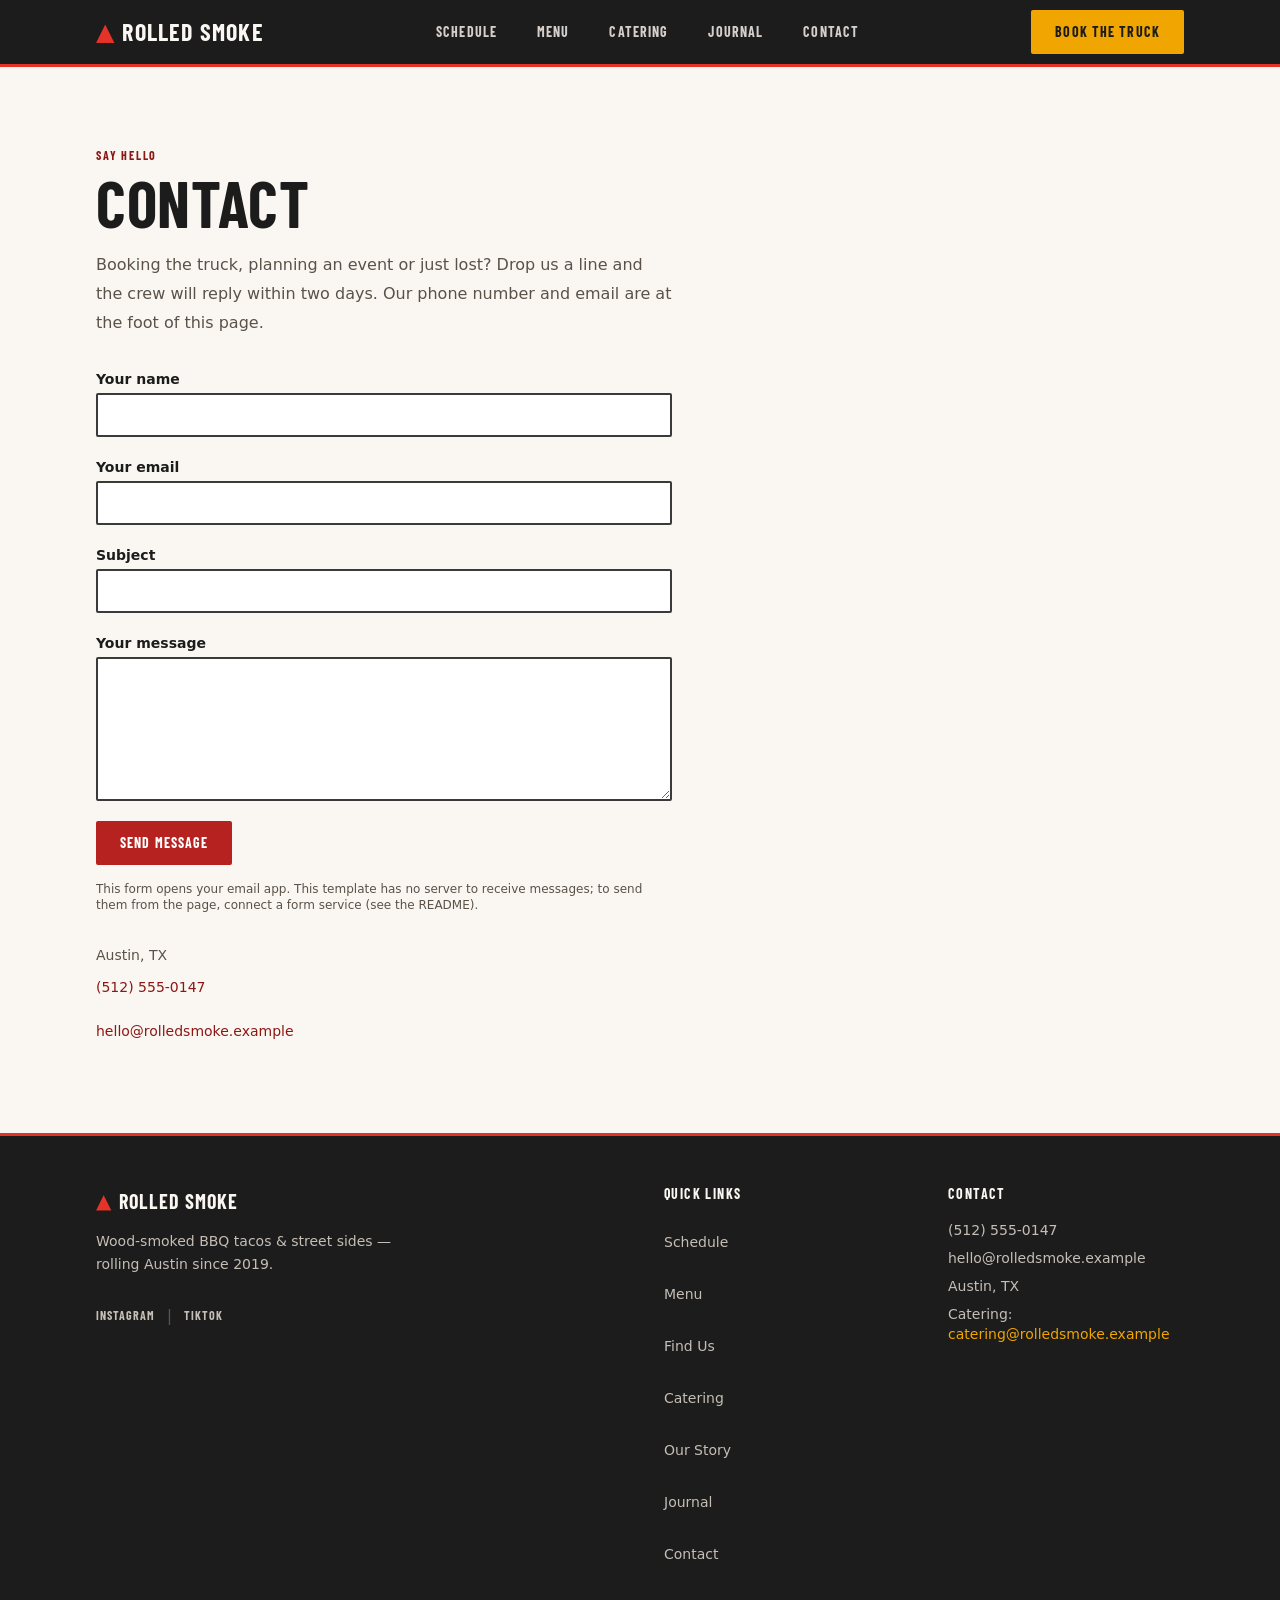
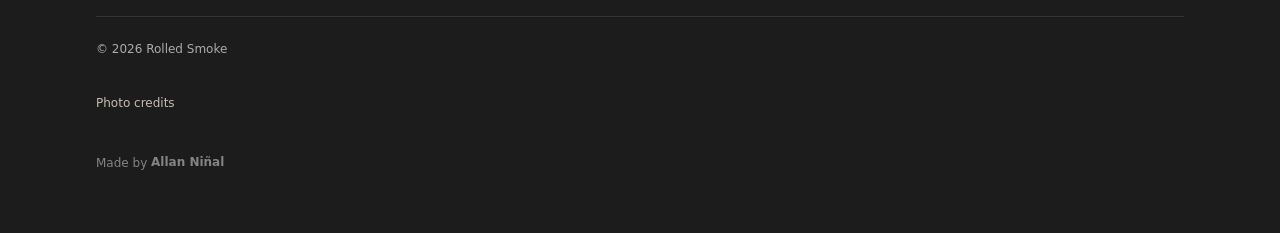
==== commit 80d1cae9: "1.0.2: Demo email addresses now end in .example, so none can reach a real business. Social links go " ====
--- a/contact/index.html
+++ b/contact/index.html
@@ -1,4 +1,4 @@
-<!DOCTYPE html><html lang="en" class="scroll-smooth"> <head><meta charset="utf-8"><meta name="viewport" content="width=device-width, initial-scale=1, viewport-fit=cover"><meta name="theme-color" content="#E63329"><title>Contact — Rolled Smoke</title><meta name="description" content="Write to Rolled Smoke: booking the truck, planning an event or finding out where we are parked."><link rel="canonical" href="https://example.com/contact/"><meta name="robots" content="index, follow"><meta name="author" content="Rolled Smoke — BBQ Taco Truck · Austin, TX"><!-- Open Graph --><meta property="og:title" content="Contact — Rolled Smoke"><meta property="og:description" content="Write to Rolled Smoke: booking the truck, planning an event or finding out where we are parked."><meta property="og:url" content="https://example.com/contact/"><meta property="og:type" content="website"><meta property="og:site_name" content="Rolled Smoke"><meta property="og:locale" content="en_US"><meta property="og:image" content="https://example.com/og-image.png"><meta property="og:image:type" content="image/png"><meta property="og:image:width" content="1200"><meta property="og:image:height" content="630"><meta property="og:image:alt" content="Rolled Smoke — BBQ Taco Truck · Austin, TX"><!-- Twitter / X --><meta name="twitter:card" content="summary_large_image"><meta name="twitter:site" content="@example"><meta name="twitter:creator" content="@example"><meta name="twitter:title" content="Contact — Rolled Smoke"><meta name="twitter:description" content="Write to Rolled Smoke: booking the truck, planning an event or finding out where we are parked."><meta name="twitter:image" content="https://example.com/og-image.png"><link rel="icon" href="../favicon.svg" type="image/svg+xml"><link rel="apple-touch-icon" href="../favicon.svg"><!-- JSON-LD --><script type="application/ld+json">{"@context":"https://schema.org","@type":"FoodEstablishment","name":"Rolled Smoke","description":"Rolled Smoke is a wood-fired BBQ taco truck rolling the streets of Austin, TX. Every taco is built on a fresh flour tortilla with slow-smoked meats, house-made salsas, and zero shortcuts.","url":"https://example.com/","telephone":"(512) 555-0147","email":"hello@rolledsmoke.com","priceRange":"$","servesCuisine":["BBQ","Tacos","Street Food","Tex-Mex"],"image":"https://example.com/og-image.png","address":{"@type":"PostalAddress","addressLocality":"Austin","addressRegion":"TX","addressCountry":"US"},"geo":{"@type":"GeoCoordinates","latitude":30.2672,"longitude":-97.7431},"hasMenu":"https://example.com/#menu","currenciesAccepted":"USD","paymentAccepted":"Cash, Credit Card","amenityFeature":[{"@type":"LocationFeatureSpecification","name":"Food Truck","value":true},{"@type":"LocationFeatureSpecification","name":"Outdoor Dining","value":true},{"@type":"LocationFeatureSpecification","name":"Catering Available","value":true}]}</script><script type="application/ld+json">{"@context":"https://schema.org","@type":"Menu","name":"Rolled Smoke Menu","url":"https://example.com/#menu","hasMenuSection":[{"@type":"MenuSection","name":"Tacos","description":"Wood-smoked BBQ tacos on fresh flour tortillas"},{"@type":"MenuSection","name":"Sides & Extras","description":"Smoked street corn, pit beans, loaded fries, sausage links"},{"@type":"MenuSection","name":"Drinks","description":"Agua fresca, glass-bottle cola, horchata"}]}</script><script type="application/ld+json">{"@context":"https://schema.org","@type":"BreadcrumbList","itemListElement":[{"@type":"ListItem","position":1,"name":"Home","item":"https://example.com/"},{"@type":"ListItem","position":2,"name":"Contact","item":"https://example.com/contact/"}]}</script><link rel="stylesheet" href="../assets/index.BrtgiY-X.css">
+<!DOCTYPE html><html lang="en" class="scroll-smooth"> <head><meta charset="utf-8"><meta name="viewport" content="width=device-width, initial-scale=1, viewport-fit=cover"><meta name="theme-color" content="#E63329"><title>Contact — Rolled Smoke</title><meta name="description" content="Write to Rolled Smoke: booking the truck, planning an event or finding out where we are parked."><link rel="canonical" href="https://example.com/contact/"><meta name="robots" content="index, follow"><meta name="author" content="Rolled Smoke — BBQ Taco Truck · Austin, TX"><!-- Open Graph --><meta property="og:title" content="Contact — Rolled Smoke"><meta property="og:description" content="Write to Rolled Smoke: booking the truck, planning an event or finding out where we are parked."><meta property="og:url" content="https://example.com/contact/"><meta property="og:type" content="website"><meta property="og:site_name" content="Rolled Smoke"><meta property="og:locale" content="en_US"><meta property="og:image" content="https://example.com/og-image.png"><meta property="og:image:type" content="image/png"><meta property="og:image:width" content="1200"><meta property="og:image:height" content="630"><meta property="og:image:alt" content="Rolled Smoke — BBQ Taco Truck · Austin, TX"><!-- Twitter / X --><meta name="twitter:card" content="summary_large_image"><meta name="twitter:site" content="@example"><meta name="twitter:creator" content="@example"><meta name="twitter:title" content="Contact — Rolled Smoke"><meta name="twitter:description" content="Write to Rolled Smoke: booking the truck, planning an event or finding out where we are parked."><meta name="twitter:image" content="https://example.com/og-image.png"><link rel="icon" href="../favicon.svg" type="image/svg+xml"><link rel="apple-touch-icon" href="../favicon.svg"><!-- JSON-LD --><script type="application/ld+json">{"@context":"https://schema.org","@type":"FoodEstablishment","name":"Rolled Smoke","description":"Rolled Smoke is a wood-fired BBQ taco truck rolling the streets of Austin, TX. Every taco is built on a fresh flour tortilla with slow-smoked meats, house-made salsas, and zero shortcuts.","url":"https://example.com/","telephone":"(512) 555-0147","email":"hello@rolledsmoke.example","priceRange":"$","servesCuisine":["BBQ","Tacos","Street Food","Tex-Mex"],"image":"https://example.com/og-image.png","address":{"@type":"PostalAddress","addressLocality":"Austin","addressRegion":"TX","addressCountry":"US"},"geo":{"@type":"GeoCoordinates","latitude":30.2672,"longitude":-97.7431},"hasMenu":"https://example.com/#menu","currenciesAccepted":"USD","paymentAccepted":"Cash, Credit Card","amenityFeature":[{"@type":"LocationFeatureSpecification","name":"Food Truck","value":true},{"@type":"LocationFeatureSpecification","name":"Outdoor Dining","value":true},{"@type":"LocationFeatureSpecification","name":"Catering Available","value":true}]}</script><script type="application/ld+json">{"@context":"https://schema.org","@type":"Menu","name":"Rolled Smoke Menu","url":"https://example.com/#menu","hasMenuSection":[{"@type":"MenuSection","name":"Tacos","description":"Wood-smoked BBQ tacos on fresh flour tortillas"},{"@type":"MenuSection","name":"Sides & Extras","description":"Smoked street corn, pit beans, loaded fries, sausage links"},{"@type":"MenuSection","name":"Drinks","description":"Agua fresca, glass-bottle cola, horchata"}]}</script><script type="application/ld+json">{"@context":"https://schema.org","@type":"BreadcrumbList","itemListElement":[{"@type":"ListItem","position":1,"name":"Home","item":"https://example.com/"},{"@type":"ListItem","position":2,"name":"Contact","item":"https://example.com/contact/"}]}</script><link rel="stylesheet" href="../assets/index.BrtgiY-X.css">
 <style>.field[data-astro-cid-ahc3q4vw]{width:100%;min-height:44px;padding:.6rem .75rem;font:inherit;background:#fff;color:var(--color-text);border:2px solid var(--color-border-dark);border-radius:2px}.field[data-astro-cid-ahc3q4vw]:focus-visible{outline:2px solid var(--color-flame-dark);outline-offset:2px}
 </style></head> <body class="min-h-screen flex flex-col antialiased"> <header style="background-color: #1C1C1C; border-bottom: 3px solid #E63329;" class="sticky top-0 z-50" data-astro-cid-ctg3m53h> <div class="container-x flex items-center justify-between h-16 gap-4" data-astro-cid-ctg3m53h> <!-- Logo --> <a href="../index.html" class="flex items-center gap-2 flex-shrink-0 focus-visible:outline-none focus-visible:ring-2 focus-visible:ring-offset-1" style="color: #FAF7F2; ring-color: var(--color-mustard);" aria-label="Rolled Smoke — home" data-astro-cid-ctg3m53h> <span style="color: var(--color-flame); font-size: 1.5rem;" aria-hidden="true" data-astro-cid-ctg3m53h>&#9650;</span> <span class="font-display text-2xl font-bold uppercase tracking-wider" style="color: #FAF7F2; font-family: 'Barlow Condensed', sans-serif; letter-spacing: 0.05em;" data-astro-cid-ctg3m53h>Rolled Smoke</span> </a> <!-- Desktop nav --> <nav aria-label="Main navigation" class="hidden md:flex items-center gap-6" data-astro-cid-ctg3m53h> <a href="../index.html#schedule" class="text-sm font-bold uppercase tracking-wider transition-colors duration-150 hover:opacity-80 px-2 py-3" style="color: #D4CFCA; background-color: #1C1C1C; font-family: 'Barlow Condensed', sans-serif; letter-spacing: 0.08em;" data-astro-cid-ctg3m53h> Schedule </a><a href="../menu/index.html" class="text-sm font-bold uppercase tracking-wider transition-colors duration-150 hover:opacity-80 px-2 py-3" style="color: #D4CFCA; background-color: #1C1C1C; font-family: 'Barlow Condensed', sans-serif; letter-spacing: 0.08em;" data-astro-cid-ctg3m53h> Menu </a><a href="../index.html#catering" class="text-sm font-bold uppercase tracking-wider transition-colors duration-150 hover:opacity-80 px-2 py-3" style="color: #D4CFCA; background-color: #1C1C1C; font-family: 'Barlow Condensed', sans-serif; letter-spacing: 0.08em;" data-astro-cid-ctg3m53h> Catering </a><a href="../journal/index.html" class="text-sm font-bold uppercase tracking-wider transition-colors duration-150 hover:opacity-80 px-2 py-3" style="color: #D4CFCA; background-color: #1C1C1C; font-family: 'Barlow Condensed', sans-serif; letter-spacing: 0.08em;" data-astro-cid-ctg3m53h> Journal </a><a href="./index.html" class="text-sm font-bold uppercase tracking-wider transition-colors duration-150 hover:opacity-80 px-2 py-3" style="color: #D4CFCA; background-color: #1C1C1C; font-family: 'Barlow Condensed', sans-serif; letter-spacing: 0.08em;" data-astro-cid-ctg3m53h> Contact </a> </nav> <!-- Desktop CTA --> <a href="../index.html#catering" class="btn-mustard text-sm hidden md:inline-flex" style="min-height: 44px; min-width: 44px;" data-astro-cid-ctg3m53h>
 Book the Truck
@@ -7,16 +7,16 @@
         address below. To send messages from the page itself, point `action` at a
         form service (Formspree, Formspark, Web3Forms, Netlify Forms...), remove
         enctype, and set method="post" as that service describes.
-      --> <form action="mailto:hello@rolledsmoke.com" method="post" enctype="text/plain" class="mt-8 grid gap-5" data-astro-cid-ahc3q4vw> <label class="grid gap-1 text-sm font-semibold" style="color: var(--color-text);" data-astro-cid-ahc3q4vw>Your name
+      --> <form action="mailto:hello@rolledsmoke.example" method="post" enctype="text/plain" class="mt-8 grid gap-5" data-astro-cid-ahc3q4vw> <label class="grid gap-1 text-sm font-semibold" style="color: var(--color-text);" data-astro-cid-ahc3q4vw>Your name
 <input type="text" name="name" required autocomplete="name" class="field" data-astro-cid-ahc3q4vw> </label> <label class="grid gap-1 text-sm font-semibold" style="color: var(--color-text);" data-astro-cid-ahc3q4vw>Your email
 <input type="email" name="email" required autocomplete="email" class="field" data-astro-cid-ahc3q4vw> </label> <label class="grid gap-1 text-sm font-semibold" style="color: var(--color-text);" data-astro-cid-ahc3q4vw>Subject
 <input type="text" name="subject" class="field" data-astro-cid-ahc3q4vw> </label> <label class="grid gap-1 text-sm font-semibold" style="color: var(--color-text);" data-astro-cid-ahc3q4vw>Your message
 <textarea name="message" rows="6" required class="field" data-astro-cid-ahc3q4vw></textarea> </label> <div data-astro-cid-ahc3q4vw><button type="submit" class="btn-primary" data-astro-cid-ahc3q4vw>Send message</button></div> </form> <p class="mt-4 text-xs" style="color: var(--color-text-muted);" data-astro-cid-ahc3q4vw>
 This form opens your email app. This template has no server to receive messages; to send them from the page, connect a form service (see the README).
-</p> <address class="not-italic mt-8 text-sm" style="color: var(--color-text-muted);" data-astro-cid-ahc3q4vw> Austin, TX<br data-astro-cid-ahc3q4vw> <a href="tel:5125550147" style="color: var(--color-flame-text); display: inline-block; padding: 0.75rem 0;" data-astro-cid-ahc3q4vw>(512) 555-0147</a><br data-astro-cid-ahc3q4vw> <a href="mailto:hello@rolledsmoke.com" style="color: var(--color-flame-text); display: inline-block; padding: 0.75rem 0;" data-astro-cid-ahc3q4vw>hello@rolledsmoke.com</a> </address> </div> </section>  </main> <footer style="background-color: #1C1C1C; border-top: 3px solid #E63329;" role="contentinfo" data-astro-cid-gcn2mc3v> <div class="container-x py-12" style="background-color: #1C1C1C;" data-astro-cid-gcn2mc3v> <div class="grid grid-cols-1 sm:grid-cols-2 lg:grid-cols-4 gap-8 lg:gap-12" data-astro-cid-gcn2mc3v> <!-- Brand column --> <div class="lg:col-span-2" style="background-color: #1C1C1C;" data-astro-cid-gcn2mc3v> <a href="../index.html" class="inline-flex items-center gap-2 focus-visible:outline-none focus-visible:ring-2" style="color: #FAF7F2; ring-color: #F0A500; background-color: #1C1C1C;" aria-label="Rolled Smoke home" data-astro-cid-gcn2mc3v> <span style="color: #E63329; font-size: 1.25rem;" aria-hidden="true" data-astro-cid-gcn2mc3v>&#9650;</span> <span class="font-display font-bold text-xl uppercase tracking-wider" style="color: #FAF7F2; font-family: 'Barlow Condensed', sans-serif; background-color: #1C1C1C;" data-astro-cid-gcn2mc3v>Rolled Smoke</span> </a> <p class="mt-3 text-sm max-w-xs" style="color: #C5BEB6; background-color: #1C1C1C; line-height: 1.7;" data-astro-cid-gcn2mc3v> Wood-smoked BBQ tacos &amp; street sides — rolling Austin since 2019. </p> <div class="mt-4 flex items-center gap-3" style="background-color: #1C1C1C;" data-astro-cid-gcn2mc3v> <a href="https://instagram.com/rolledsmoke" target="_blank" rel="noopener noreferrer" class="text-xs font-bold uppercase tracking-wider hover:opacity-80 transition-opacity" style="color: #C5BEB6; background-color: #1C1C1C; min-height: 44px; display: inline-flex; align-items: center; font-family: 'Barlow Condensed', sans-serif; letter-spacing: 0.08em;" data-astro-cid-gcn2mc3v>Instagram</a> <span style="color: #555;" aria-hidden="true" data-astro-cid-gcn2mc3v>|</span> <a href="https://tiktok.com/@rolledsmoke" target="_blank" rel="noopener noreferrer" class="text-xs font-bold uppercase tracking-wider hover:opacity-80 transition-opacity" style="color: #C5BEB6; background-color: #1C1C1C; min-height: 44px; display: inline-flex; align-items: center; font-family: 'Barlow Condensed', sans-serif; letter-spacing: 0.08em;" data-astro-cid-gcn2mc3v>TikTok</a> </div> </div> <!-- Quick links --> <div style="background-color: #1C1C1C;" data-astro-cid-gcn2mc3v> <p class="font-display font-bold text-sm uppercase tracking-widest mb-4" style="color: #FAF7F2; background-color: #1C1C1C; font-family: 'Barlow Condensed', sans-serif; letter-spacing: 0.1em;" data-astro-cid-gcn2mc3v>Quick Links</p> <nav aria-label="Footer navigation" data-astro-cid-gcn2mc3v> <ul class="space-y-2" data-astro-cid-gcn2mc3v> <li style="background-color: #1C1C1C;" data-astro-cid-gcn2mc3v> <a href="../index.html#schedule" class="text-sm hover:opacity-80 transition-opacity block py-1" style="color: #C5BEB6; background-color: #1C1C1C; min-height: 44px; display: flex; align-items: center;" data-astro-cid-gcn2mc3v>Schedule</a> </li><li style="background-color: #1C1C1C;" data-astro-cid-gcn2mc3v> <a href="../menu/index.html" class="text-sm hover:opacity-80 transition-opacity block py-1" style="color: #C5BEB6; background-color: #1C1C1C; min-height: 44px; display: flex; align-items: center;" data-astro-cid-gcn2mc3v>Menu</a> </li><li style="background-color: #1C1C1C;" data-astro-cid-gcn2mc3v> <a href="../index.html#find-us" class="text-sm hover:opacity-80 transition-opacity block py-1" style="color: #C5BEB6; background-color: #1C1C1C; min-height: 44px; display: flex; align-items: center;" data-astro-cid-gcn2mc3v>Find Us</a> </li><li style="background-color: #1C1C1C;" data-astro-cid-gcn2mc3v> <a href="../index.html#catering" class="text-sm hover:opacity-80 transition-opacity block py-1" style="color: #C5BEB6; background-color: #1C1C1C; min-height: 44px; display: flex; align-items: center;" data-astro-cid-gcn2mc3v>Catering</a> </li><li style="background-color: #1C1C1C;" data-astro-cid-gcn2mc3v> <a href="../index.html#story" class="text-sm hover:opacity-80 transition-opacity block py-1" style="color: #C5BEB6; background-color: #1C1C1C; min-height: 44px; display: flex; align-items: center;" data-astro-cid-gcn2mc3v>Our Story</a> </li><li style="background-color: #1C1C1C;" data-astro-cid-gcn2mc3v> <a href="../journal/index.html" class="text-sm hover:opacity-80 transition-opacity block py-1" style="color: #C5BEB6; background-color: #1C1C1C; min-height: 44px; display: flex; align-items: center;" data-astro-cid-gcn2mc3v>Journal</a> </li><li style="background-color: #1C1C1C;" data-astro-cid-gcn2mc3v> <a href="./index.html" class="text-sm hover:opacity-80 transition-opacity block py-1" style="color: #C5BEB6; background-color: #1C1C1C; min-height: 44px; display: flex; align-items: center;" data-astro-cid-gcn2mc3v>Contact</a> </li> </ul> </nav> </div> <!-- Contact column --> <div style="background-color: #1C1C1C;" data-astro-cid-gcn2mc3v> <p class="font-display font-bold text-sm uppercase tracking-widest mb-4" style="color: #FAF7F2; background-color: #1C1C1C; font-family: 'Barlow Condensed', sans-serif; letter-spacing: 0.1em;" data-astro-cid-gcn2mc3v>Contact</p> <address class="not-italic space-y-2" style="background-color: #1C1C1C;" data-astro-cid-gcn2mc3v> <p class="text-sm" style="color: #C5BEB6; background-color: #1C1C1C;" data-astro-cid-gcn2mc3v> <a href="tel:(512) 555-0147" class="hover:opacity-80 transition-opacity" style="color: #C5BEB6; background-color: #1C1C1C;" data-astro-cid-gcn2mc3v>(512) 555-0147</a> </p> <p class="text-sm" style="color: #C5BEB6; background-color: #1C1C1C;" data-astro-cid-gcn2mc3v> <a href="mailto:hello@rolledsmoke.com" class="hover:opacity-80 transition-opacity" style="color: #C5BEB6; background-color: #1C1C1C;" data-astro-cid-gcn2mc3v>hello@rolledsmoke.com</a> </p> <p class="text-sm" style="color: #C5BEB6; background-color: #1C1C1C;" data-astro-cid-gcn2mc3v>Austin, TX</p> <p class="text-sm" style="color: #C5BEB6; background-color: #1C1C1C;" data-astro-cid-gcn2mc3v>
-Catering: <a href="mailto:catering@rolledsmoke.com" class="hover:opacity-80 transition-opacity" style="color: #F0A500; background-color: #1C1C1C;" data-astro-cid-gcn2mc3v>catering@rolledsmoke.com</a> </p> </address> </div> </div> <!-- Bottom bar --> <div class="mt-10 pt-6 border-t" style="border-color: #333; background-color: #1C1C1C;" data-astro-cid-gcn2mc3v> <p class="text-xs" style="color: #ACACAC; background-color: #1C1C1C;" data-astro-cid-gcn2mc3v>
+</p> <address class="not-italic mt-8 text-sm" style="color: var(--color-text-muted);" data-astro-cid-ahc3q4vw> Austin, TX<br data-astro-cid-ahc3q4vw> <a href="tel:5125550147" style="color: var(--color-flame-text); display: inline-block; padding: 0.75rem 0;" data-astro-cid-ahc3q4vw>(512) 555-0147</a><br data-astro-cid-ahc3q4vw> <a href="mailto:hello@rolledsmoke.example" style="color: var(--color-flame-text); display: inline-block; padding: 0.75rem 0;" data-astro-cid-ahc3q4vw>hello@rolledsmoke.example</a> </address> </div> </section>  </main> <footer style="background-color: #1C1C1C; border-top: 3px solid #E63329;" role="contentinfo" data-astro-cid-gcn2mc3v> <div class="container-x py-12" style="background-color: #1C1C1C;" data-astro-cid-gcn2mc3v> <div class="grid grid-cols-1 sm:grid-cols-2 lg:grid-cols-4 gap-8 lg:gap-12" data-astro-cid-gcn2mc3v> <!-- Brand column --> <div class="lg:col-span-2" style="background-color: #1C1C1C;" data-astro-cid-gcn2mc3v> <a href="../index.html" class="inline-flex items-center gap-2 focus-visible:outline-none focus-visible:ring-2" style="color: #FAF7F2; ring-color: #F0A500; background-color: #1C1C1C;" aria-label="Rolled Smoke home" data-astro-cid-gcn2mc3v> <span style="color: #E63329; font-size: 1.25rem;" aria-hidden="true" data-astro-cid-gcn2mc3v>&#9650;</span> <span class="font-display font-bold text-xl uppercase tracking-wider" style="color: #FAF7F2; font-family: 'Barlow Condensed', sans-serif; background-color: #1C1C1C;" data-astro-cid-gcn2mc3v>Rolled Smoke</span> </a> <p class="mt-3 text-sm max-w-xs" style="color: #C5BEB6; background-color: #1C1C1C; line-height: 1.7;" data-astro-cid-gcn2mc3v> Wood-smoked BBQ tacos &amp; street sides — rolling Austin since 2019. </p> <div class="mt-4 flex items-center gap-3" style="background-color: #1C1C1C;" data-astro-cid-gcn2mc3v> <a href="https://instagram.com" target="_blank" rel="noopener noreferrer" class="text-xs font-bold uppercase tracking-wider hover:opacity-80 transition-opacity" style="color: #C5BEB6; background-color: #1C1C1C; min-height: 44px; display: inline-flex; align-items: center; font-family: 'Barlow Condensed', sans-serif; letter-spacing: 0.08em;" data-astro-cid-gcn2mc3v>Instagram</a> <span style="color: #555;" aria-hidden="true" data-astro-cid-gcn2mc3v>|</span> <a href="https://tiktok.com" target="_blank" rel="noopener noreferrer" class="text-xs font-bold uppercase tracking-wider hover:opacity-80 transition-opacity" style="color: #C5BEB6; background-color: #1C1C1C; min-height: 44px; display: inline-flex; align-items: center; font-family: 'Barlow Condensed', sans-serif; letter-spacing: 0.08em;" data-astro-cid-gcn2mc3v>TikTok</a> </div> </div> <!-- Quick links --> <div style="background-color: #1C1C1C;" data-astro-cid-gcn2mc3v> <p class="font-display font-bold text-sm uppercase tracking-widest mb-4" style="color: #FAF7F2; background-color: #1C1C1C; font-family: 'Barlow Condensed', sans-serif; letter-spacing: 0.1em;" data-astro-cid-gcn2mc3v>Quick Links</p> <nav aria-label="Footer navigation" data-astro-cid-gcn2mc3v> <ul class="space-y-2" data-astro-cid-gcn2mc3v> <li style="background-color: #1C1C1C;" data-astro-cid-gcn2mc3v> <a href="../index.html#schedule" class="text-sm hover:opacity-80 transition-opacity block py-1" style="color: #C5BEB6; background-color: #1C1C1C; min-height: 44px; display: flex; align-items: center;" data-astro-cid-gcn2mc3v>Schedule</a> </li><li style="background-color: #1C1C1C;" data-astro-cid-gcn2mc3v> <a href="../menu/index.html" class="text-sm hover:opacity-80 transition-opacity block py-1" style="color: #C5BEB6; background-color: #1C1C1C; min-height: 44px; display: flex; align-items: center;" data-astro-cid-gcn2mc3v>Menu</a> </li><li style="background-color: #1C1C1C;" data-astro-cid-gcn2mc3v> <a href="../index.html#find-us" class="text-sm hover:opacity-80 transition-opacity block py-1" style="color: #C5BEB6; background-color: #1C1C1C; min-height: 44px; display: flex; align-items: center;" data-astro-cid-gcn2mc3v>Find Us</a> </li><li style="background-color: #1C1C1C;" data-astro-cid-gcn2mc3v> <a href="../index.html#catering" class="text-sm hover:opacity-80 transition-opacity block py-1" style="color: #C5BEB6; background-color: #1C1C1C; min-height: 44px; display: flex; align-items: center;" data-astro-cid-gcn2mc3v>Catering</a> </li><li style="background-color: #1C1C1C;" data-astro-cid-gcn2mc3v> <a href="../index.html#story" class="text-sm hover:opacity-80 transition-opacity block py-1" style="color: #C5BEB6; background-color: #1C1C1C; min-height: 44px; display: flex; align-items: center;" data-astro-cid-gcn2mc3v>Our Story</a> </li><li style="background-color: #1C1C1C;" data-astro-cid-gcn2mc3v> <a href="../journal/index.html" class="text-sm hover:opacity-80 transition-opacity block py-1" style="color: #C5BEB6; background-color: #1C1C1C; min-height: 44px; display: flex; align-items: center;" data-astro-cid-gcn2mc3v>Journal</a> </li><li style="background-color: #1C1C1C;" data-astro-cid-gcn2mc3v> <a href="./index.html" class="text-sm hover:opacity-80 transition-opacity block py-1" style="color: #C5BEB6; background-color: #1C1C1C; min-height: 44px; display: flex; align-items: center;" data-astro-cid-gcn2mc3v>Contact</a> </li> </ul> </nav> </div> <!-- Contact column --> <div style="background-color: #1C1C1C;" data-astro-cid-gcn2mc3v> <p class="font-display font-bold text-sm uppercase tracking-widest mb-4" style="color: #FAF7F2; background-color: #1C1C1C; font-family: 'Barlow Condensed', sans-serif; letter-spacing: 0.1em;" data-astro-cid-gcn2mc3v>Contact</p> <address class="not-italic space-y-2" style="background-color: #1C1C1C;" data-astro-cid-gcn2mc3v> <p class="text-sm" style="color: #C5BEB6; background-color: #1C1C1C;" data-astro-cid-gcn2mc3v> <a href="tel:(512) 555-0147" class="hover:opacity-80 transition-opacity" style="color: #C5BEB6; background-color: #1C1C1C;" data-astro-cid-gcn2mc3v>(512) 555-0147</a> </p> <p class="text-sm" style="color: #C5BEB6; background-color: #1C1C1C;" data-astro-cid-gcn2mc3v> <a href="mailto:hello@rolledsmoke.example" class="hover:opacity-80 transition-opacity" style="color: #C5BEB6; background-color: #1C1C1C;" data-astro-cid-gcn2mc3v>hello@rolledsmoke.example</a> </p> <p class="text-sm" style="color: #C5BEB6; background-color: #1C1C1C;" data-astro-cid-gcn2mc3v>Austin, TX</p> <p class="text-sm" style="color: #C5BEB6; background-color: #1C1C1C;" data-astro-cid-gcn2mc3v>
+Catering: <a href="mailto:catering@rolledsmoke.example" class="hover:opacity-80 transition-opacity" style="color: #F0A500; background-color: #1C1C1C;" data-astro-cid-gcn2mc3v>catering@rolledsmoke.example</a> </p> </address> </div> </div> <!-- Bottom bar --> <div class="mt-10 pt-6 border-t" style="border-color: #333; background-color: #1C1C1C;" data-astro-cid-gcn2mc3v> <p class="text-xs" style="color: #ACACAC; background-color: #1C1C1C;" data-astro-cid-gcn2mc3v>
 &copy; 2026 Rolled Smoke </p> </div> <!-- Photo credits. Required while you use the demo photos (Unsplash asks for
          the photographer and a link). Delete this whole <details> block once you
          have replaced the photos with your own. --> <details class="mt-6 text-xs" style="color: #C5BEB6; background-color: #1C1C1C;" data-photo-credits data-astro-cid-gcn2mc3v> <summary style="cursor: pointer; min-height: 44px; display: flex; align-items: center;" data-astro-cid-gcn2mc3v>Photo credits</summary> <p class="mt-2" data-astro-cid-gcn2mc3v>
 Demo photographs from <a href="https://unsplash.com/?utm_source=allanninal_dev&utm_medium=referral" style="color: #FAF7F2; text-decoration: underline;" data-astro-cid-gcn2mc3v>Unsplash</a>. Replace them, and these credits, with your own before launch.
-</p> <ul class="mt-2 space-y-1" data-astro-cid-gcn2mc3v> <li data-astro-cid-gcn2mc3v>Food truck hero: Photo by <a href="https://unsplash.com/@philippcamera?utm_source=allanninal_dev&utm_medium=referral" style="color: #FAF7F2; text-decoration: underline;" data-astro-cid-gcn2mc3v>Philipp Kämmerer</a> on <a href="https://unsplash.com/photos/Xm8XD2b9AUs?utm_source=allanninal_dev&utm_medium=referral" style="color: #FAF7F2; text-decoration: underline;" data-astro-cid-gcn2mc3v>Unsplash</a></li><li data-astro-cid-gcn2mc3v>Brisket tacos: Photo by <a href="https://unsplash.com/@frankielopez?utm_source=allanninal_dev&utm_medium=referral" style="color: #FAF7F2; text-decoration: underline;" data-astro-cid-gcn2mc3v>Frankie Lopez</a> on <a href="https://unsplash.com/photos/_j4S4V2C8ew?utm_source=allanninal_dev&utm_medium=referral" style="color: #FAF7F2; text-decoration: underline;" data-astro-cid-gcn2mc3v>Unsplash</a></li><li data-astro-cid-gcn2mc3v>A food truck on a city street: Photo by <a href="https://unsplash.com/@ijeunes?utm_source=allanninal_dev&utm_medium=referral" style="color: #FAF7F2; text-decoration: underline;" data-astro-cid-gcn2mc3v>Sam Grozyan</a> on <a href="https://unsplash.com/photos/aoHrVuzHkxU?utm_source=allanninal_dev&utm_medium=referral" style="color: #FAF7F2; text-decoration: underline;" data-astro-cid-gcn2mc3v>Unsplash</a></li><li data-astro-cid-gcn2mc3v>Ribs in the smoker: Photo by <a href="https://unsplash.com/@trytoscareme?utm_source=allanninal_dev&utm_medium=referral" style="color: #FAF7F2; text-decoration: underline;" data-astro-cid-gcn2mc3v>Brian Wegman 🎃</a> on <a href="https://unsplash.com/photos/QtLYiB6P-KM?utm_source=allanninal_dev&utm_medium=referral" style="color: #FAF7F2; text-decoration: underline;" data-astro-cid-gcn2mc3v>Unsplash</a></li><li data-astro-cid-gcn2mc3v>Loaded fries: Photo by <a href="https://unsplash.com/@brookelark?utm_source=allanninal_dev&utm_medium=referral" style="color: #FAF7F2; text-decoration: underline;" data-astro-cid-gcn2mc3v>Brooke Lark</a> on <a href="https://unsplash.com/photos/R18ecx07b3c?utm_source=allanninal_dev&utm_medium=referral" style="color: #FAF7F2; text-decoration: underline;" data-astro-cid-gcn2mc3v>Unsplash</a></li><li data-astro-cid-gcn2mc3v>Smoked street corn: Photo by <a href="https://unsplash.com/@joshsoliz_?utm_source=allanninal_dev&utm_medium=referral" style="color: #FAF7F2; text-decoration: underline;" data-astro-cid-gcn2mc3v>Joshua Soliz</a> on <a href="https://unsplash.com/photos/afdIRfiLXr8?utm_source=allanninal_dev&utm_medium=referral" style="color: #FAF7F2; text-decoration: underline;" data-astro-cid-gcn2mc3v>Unsplash</a></li><li data-astro-cid-gcn2mc3v>A crowd at a food trailer: Photo by <a href="https://unsplash.com/@kattgalvan?utm_source=allanninal_dev&utm_medium=referral" style="color: #FAF7F2; text-decoration: underline;" data-astro-cid-gcn2mc3v>Katt Galvan</a> on <a href="https://unsplash.com/photos/Eb1N5vytoHo?utm_source=allanninal_dev&utm_medium=referral" style="color: #FAF7F2; text-decoration: underline;" data-astro-cid-gcn2mc3v>Unsplash</a></li> </ul> </details>  <p class="maker-credit" data-maker-credit="1" data-astro-cid-gcn2mc3v>Made by <a style="display: inline-flex; align-items: center; min-height: 44px;" href="https://www.linkedin.com/in/allanninal/" data-maker-credit="1" target="_blank" rel="noopener noreferrer" data-astro-cid-gcn2mc3v>Allan Ni&ntilde;al</a></p> </div> </footer>   </body></html> +</p> <ul class="mt-2 space-y-1" data-astro-cid-gcn2mc3v> <li data-astro-cid-gcn2mc3v>Food truck hero: Photo by <a href="https://unsplash.com/@philippcamera?utm_source=allanninal_dev&utm_medium=referral" style="color: #FAF7F2; text-decoration: underline;" data-astro-cid-gcn2mc3v>Philipp Kämmerer</a> on <a href="https://unsplash.com/photos/Xm8XD2b9AUs?utm_source=allanninal_dev&utm_medium=referral" style="color: #FAF7F2; text-decoration: underline;" data-astro-cid-gcn2mc3v>Unsplash</a></li><li data-astro-cid-gcn2mc3v>Brisket tacos: Photo by <a href="https://unsplash.com/@frankielopez?utm_source=allanninal_dev&utm_medium=referral" style="color: #FAF7F2; text-decoration: underline;" data-astro-cid-gcn2mc3v>Frankie Lopez</a> on <a href="https://unsplash.com/photos/_j4S4V2C8ew?utm_source=allanninal_dev&utm_medium=referral" style="color: #FAF7F2; text-decoration: underline;" data-astro-cid-gcn2mc3v>Unsplash</a></li><li data-astro-cid-gcn2mc3v>A vintage grey food truck on a city street: Photo by <a href="https://unsplash.com/@micheile?utm_source=allanninal_dev&utm_medium=referral" style="color: #FAF7F2; text-decoration: underline;" data-astro-cid-gcn2mc3v>micheile henderson</a> on <a href="https://unsplash.com/photos/white-vehicle-ZdJCsyh9RMQ?utm_source=allanninal_dev&utm_medium=referral" style="color: #FAF7F2; text-decoration: underline;" data-astro-cid-gcn2mc3v>Unsplash</a></li><li data-astro-cid-gcn2mc3v>Ribs in the smoker: Photo by <a href="https://unsplash.com/@trytoscareme?utm_source=allanninal_dev&utm_medium=referral" style="color: #FAF7F2; text-decoration: underline;" data-astro-cid-gcn2mc3v>Brian Wegman 🎃</a> on <a href="https://unsplash.com/photos/QtLYiB6P-KM?utm_source=allanninal_dev&utm_medium=referral" style="color: #FAF7F2; text-decoration: underline;" data-astro-cid-gcn2mc3v>Unsplash</a></li><li data-astro-cid-gcn2mc3v>Loaded fries: Photo by <a href="https://unsplash.com/@brookelark?utm_source=allanninal_dev&utm_medium=referral" style="color: #FAF7F2; text-decoration: underline;" data-astro-cid-gcn2mc3v>Brooke Lark</a> on <a href="https://unsplash.com/photos/R18ecx07b3c?utm_source=allanninal_dev&utm_medium=referral" style="color: #FAF7F2; text-decoration: underline;" data-astro-cid-gcn2mc3v>Unsplash</a></li><li data-astro-cid-gcn2mc3v>Smoked street corn: Photo by <a href="https://unsplash.com/@joshsoliz_?utm_source=allanninal_dev&utm_medium=referral" style="color: #FAF7F2; text-decoration: underline;" data-astro-cid-gcn2mc3v>Joshua Soliz</a> on <a href="https://unsplash.com/photos/afdIRfiLXr8?utm_source=allanninal_dev&utm_medium=referral" style="color: #FAF7F2; text-decoration: underline;" data-astro-cid-gcn2mc3v>Unsplash</a></li><li data-astro-cid-gcn2mc3v>A crowd at an outdoor food market: Photo by <a href="https://unsplash.com/@cranky_bear?utm_source=allanninal_dev&utm_medium=referral" style="color: #FAF7F2; text-decoration: underline;" data-astro-cid-gcn2mc3v>Barnaby Woodrow</a> on <a href="https://unsplash.com/photos/crowd-of-people-gathered-outdoors-near-food-stalls-YmU5nP3UTgo?utm_source=allanninal_dev&utm_medium=referral" style="color: #FAF7F2; text-decoration: underline;" data-astro-cid-gcn2mc3v>Unsplash</a></li> </ul> </details>  <p class="maker-credit" data-maker-credit="1" data-astro-cid-gcn2mc3v>Made by <a style="display: inline-flex; align-items: center; min-height: 44px;" href="https://www.linkedin.com/in/allanninal/" data-maker-credit="1" target="_blank" rel="noopener noreferrer" data-astro-cid-gcn2mc3v>Allan Ni&ntilde;al</a></p> </div> </footer>   </body></html> 
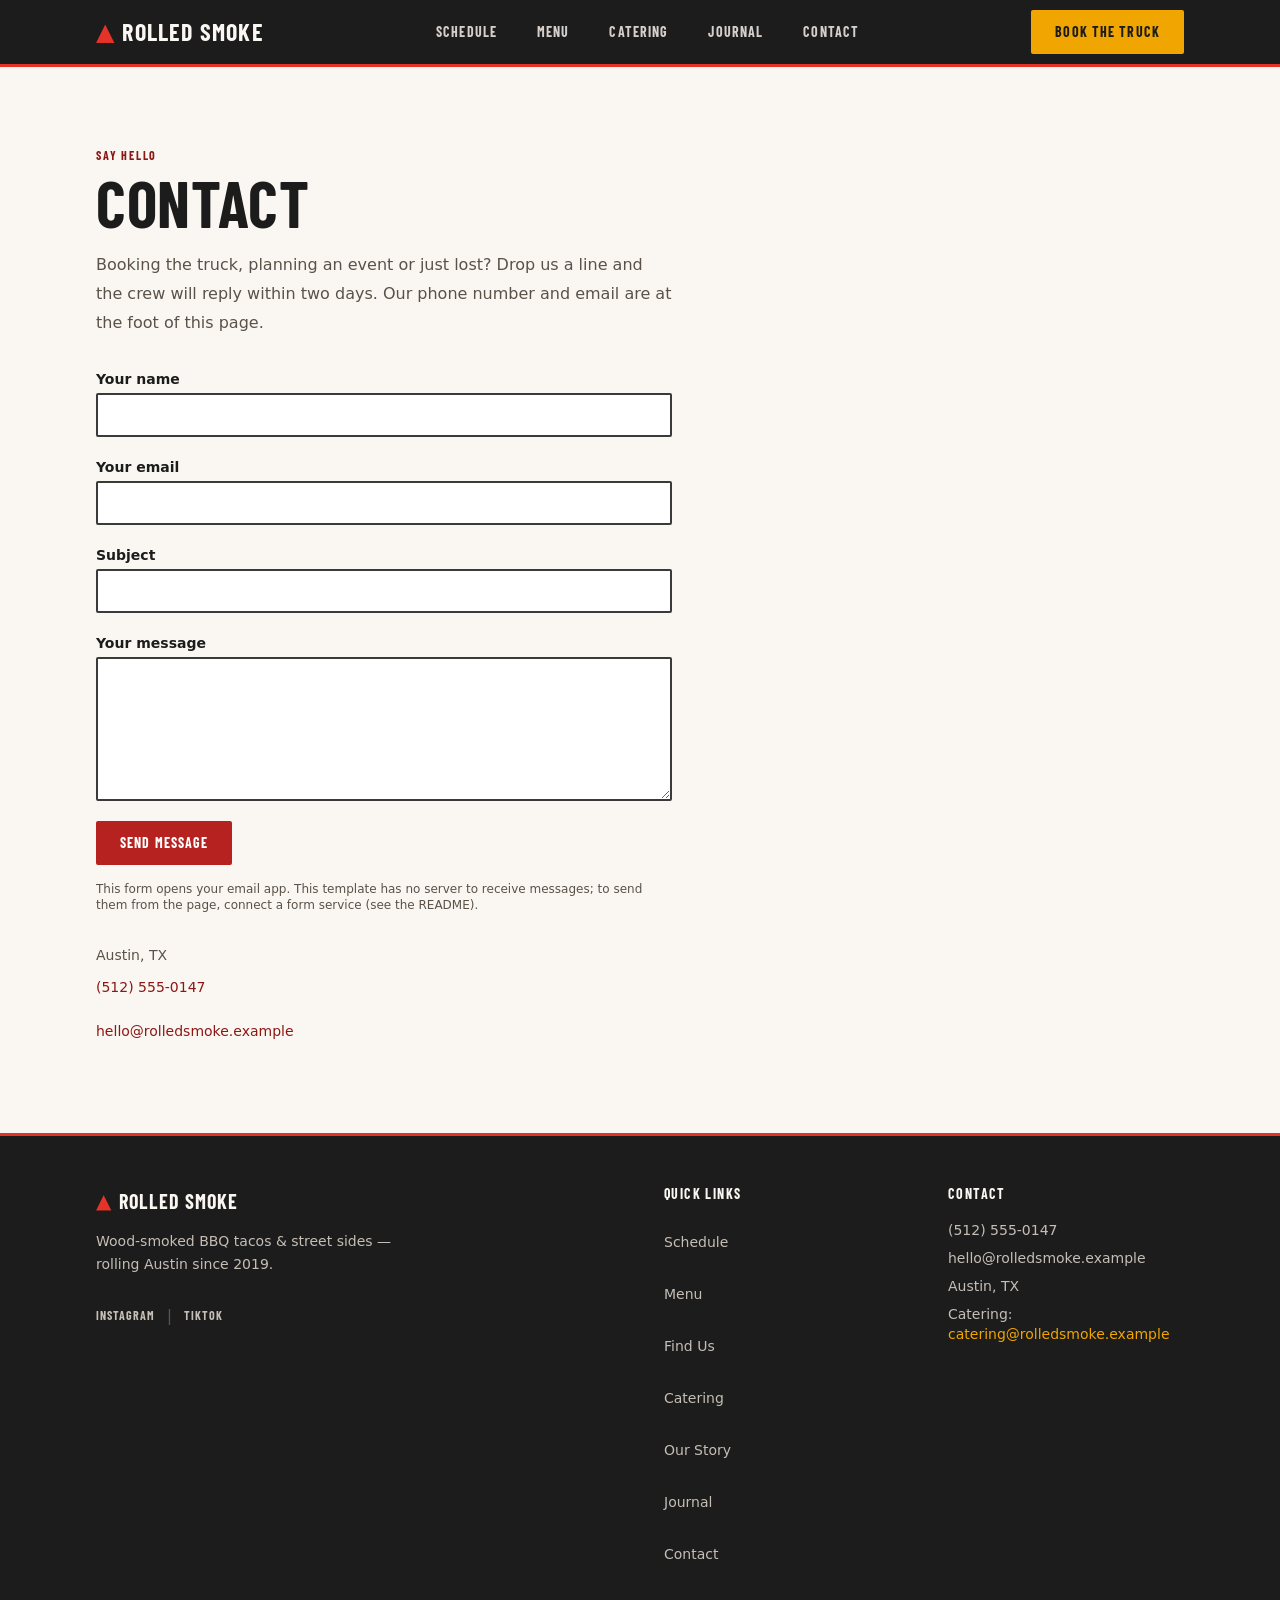
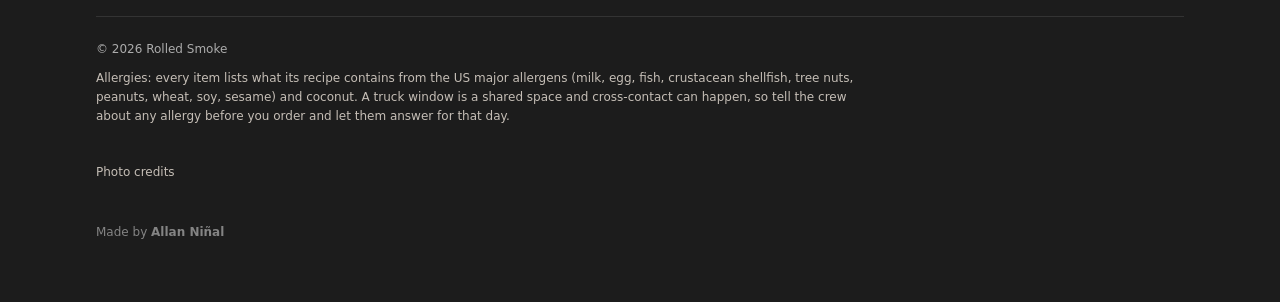
==== commit d9e3d778: "1.1.0: This week's stops as data, with a Schedule updated date, Directions links, an Add to calendar" ====
--- a/contact/index.html
+++ b/contact/index.html
@@ -1,4 +1,4 @@
-<!DOCTYPE html><html lang="en" class="scroll-smooth"> <head><meta charset="utf-8"><meta name="viewport" content="width=device-width, initial-scale=1, viewport-fit=cover"><meta name="theme-color" content="#E63329"><title>Contact — Rolled Smoke</title><meta name="description" content="Write to Rolled Smoke: booking the truck, planning an event or finding out where we are parked."><link rel="canonical" href="https://example.com/contact/"><meta name="robots" content="index, follow"><meta name="author" content="Rolled Smoke — BBQ Taco Truck · Austin, TX"><!-- Open Graph --><meta property="og:title" content="Contact — Rolled Smoke"><meta property="og:description" content="Write to Rolled Smoke: booking the truck, planning an event or finding out where we are parked."><meta property="og:url" content="https://example.com/contact/"><meta property="og:type" content="website"><meta property="og:site_name" content="Rolled Smoke"><meta property="og:locale" content="en_US"><meta property="og:image" content="https://example.com/og-image.png"><meta property="og:image:type" content="image/png"><meta property="og:image:width" content="1200"><meta property="og:image:height" content="630"><meta property="og:image:alt" content="Rolled Smoke — BBQ Taco Truck · Austin, TX"><!-- Twitter / X --><meta name="twitter:card" content="summary_large_image"><meta name="twitter:site" content="@example"><meta name="twitter:creator" content="@example"><meta name="twitter:title" content="Contact — Rolled Smoke"><meta name="twitter:description" content="Write to Rolled Smoke: booking the truck, planning an event or finding out where we are parked."><meta name="twitter:image" content="https://example.com/og-image.png"><link rel="icon" href="../favicon.svg" type="image/svg+xml"><link rel="apple-touch-icon" href="../favicon.svg"><!-- JSON-LD --><script type="application/ld+json">{"@context":"https://schema.org","@type":"FoodEstablishment","name":"Rolled Smoke","description":"Rolled Smoke is a wood-fired BBQ taco truck rolling the streets of Austin, TX. Every taco is built on a fresh flour tortilla with slow-smoked meats, house-made salsas, and zero shortcuts.","url":"https://example.com/","telephone":"(512) 555-0147","email":"hello@rolledsmoke.example","priceRange":"$","servesCuisine":["BBQ","Tacos","Street Food","Tex-Mex"],"image":"https://example.com/og-image.png","address":{"@type":"PostalAddress","addressLocality":"Austin","addressRegion":"TX","addressCountry":"US"},"geo":{"@type":"GeoCoordinates","latitude":30.2672,"longitude":-97.7431},"hasMenu":"https://example.com/#menu","currenciesAccepted":"USD","paymentAccepted":"Cash, Credit Card","amenityFeature":[{"@type":"LocationFeatureSpecification","name":"Food Truck","value":true},{"@type":"LocationFeatureSpecification","name":"Outdoor Dining","value":true},{"@type":"LocationFeatureSpecification","name":"Catering Available","value":true}]}</script><script type="application/ld+json">{"@context":"https://schema.org","@type":"Menu","name":"Rolled Smoke Menu","url":"https://example.com/#menu","hasMenuSection":[{"@type":"MenuSection","name":"Tacos","description":"Wood-smoked BBQ tacos on fresh flour tortillas"},{"@type":"MenuSection","name":"Sides & Extras","description":"Smoked street corn, pit beans, loaded fries, sausage links"},{"@type":"MenuSection","name":"Drinks","description":"Agua fresca, glass-bottle cola, horchata"}]}</script><script type="application/ld+json">{"@context":"https://schema.org","@type":"BreadcrumbList","itemListElement":[{"@type":"ListItem","position":1,"name":"Home","item":"https://example.com/"},{"@type":"ListItem","position":2,"name":"Contact","item":"https://example.com/contact/"}]}</script><link rel="stylesheet" href="../assets/index.BrtgiY-X.css">
+<!DOCTYPE html><html lang="en" class="scroll-smooth"> <head><meta charset="utf-8"><meta name="viewport" content="width=device-width, initial-scale=1, viewport-fit=cover"><meta name="theme-color" content="#E63329"><title>Contact — Rolled Smoke</title><meta name="description" content="Write to Rolled Smoke: booking the truck, planning an event or finding out where we are parked."><link rel="canonical" href="https://example.com/contact/"><meta name="robots" content="index, follow"><meta name="author" content="Rolled Smoke — BBQ Taco Truck · Austin, TX"><!-- Open Graph --><meta property="og:title" content="Contact — Rolled Smoke"><meta property="og:description" content="Write to Rolled Smoke: booking the truck, planning an event or finding out where we are parked."><meta property="og:url" content="https://example.com/contact/"><meta property="og:type" content="website"><meta property="og:site_name" content="Rolled Smoke"><meta property="og:locale" content="en_US"><meta property="og:image" content="https://example.com/og-image.png"><meta property="og:image:type" content="image/png"><meta property="og:image:width" content="1200"><meta property="og:image:height" content="630"><meta property="og:image:alt" content="Rolled Smoke — BBQ Taco Truck · Austin, TX"><!-- Twitter / X --><meta name="twitter:card" content="summary_large_image"><meta name="twitter:site" content="@example"><meta name="twitter:creator" content="@example"><meta name="twitter:title" content="Contact — Rolled Smoke"><meta name="twitter:description" content="Write to Rolled Smoke: booking the truck, planning an event or finding out where we are parked."><meta name="twitter:image" content="https://example.com/og-image.png"><link rel="icon" href="../favicon.svg" type="image/svg+xml"><link rel="apple-touch-icon" href="../favicon.svg"><!-- JSON-LD --><script type="application/ld+json">{"@context":"https://schema.org","@type":"FoodEstablishment","name":"Rolled Smoke","description":"Rolled Smoke is a wood-fired BBQ taco truck rolling the streets of Austin, TX. Every taco is built on a fresh flour tortilla with slow-smoked meats, house-made salsas, and zero shortcuts.","url":"https://example.com/","telephone":"(512) 555-0147","email":"hello@rolledsmoke.example","priceRange":"$","servesCuisine":["BBQ","Tacos","Street Food","Tex-Mex"],"image":"https://example.com/og-image.png","address":{"@type":"PostalAddress","addressLocality":"Austin","addressRegion":"TX","addressCountry":"US"},"geo":{"@type":"GeoCoordinates","latitude":30.2672,"longitude":-97.7431},"hasMenu":"https://example.com/#menu","currenciesAccepted":"USD","paymentAccepted":"Cash, Credit Card","amenityFeature":[{"@type":"LocationFeatureSpecification","name":"Food Truck","value":true},{"@type":"LocationFeatureSpecification","name":"Outdoor Dining","value":true},{"@type":"LocationFeatureSpecification","name":"Catering Available","value":true}]}</script><script type="application/ld+json">{"@context":"https://schema.org","@type":"Menu","name":"Rolled Smoke Menu","url":"https://example.com/#menu","hasMenuSection":[{"@type":"MenuSection","name":"Tacos","description":"Wood-smoked BBQ tacos on fresh flour tortillas"},{"@type":"MenuSection","name":"Sides & Extras","description":"Smoked street corn, pit beans, loaded fries, sausage links"},{"@type":"MenuSection","name":"Drinks","description":"Agua fresca, glass-bottle cola, horchata"}]}</script><script type="application/ld+json">{"@context":"https://schema.org","@type":"BreadcrumbList","itemListElement":[{"@type":"ListItem","position":1,"name":"Home","item":"https://example.com/"},{"@type":"ListItem","position":2,"name":"Contact","item":"https://example.com/contact/"}]}</script><link rel="stylesheet" href="../assets/index.Bedjbn_8.css">
 <style>.field[data-astro-cid-ahc3q4vw]{width:100%;min-height:44px;padding:.6rem .75rem;font:inherit;background:#fff;color:var(--color-text);border:2px solid var(--color-border-dark);border-radius:2px}.field[data-astro-cid-ahc3q4vw]:focus-visible{outline:2px solid var(--color-flame-dark);outline-offset:2px}
 </style></head> <body class="min-h-screen flex flex-col antialiased"> <header style="background-color: #1C1C1C; border-bottom: 3px solid #E63329;" class="sticky top-0 z-50" data-astro-cid-ctg3m53h> <div class="container-x flex items-center justify-between h-16 gap-4" data-astro-cid-ctg3m53h> <!-- Logo --> <a href="../index.html" class="flex items-center gap-2 flex-shrink-0 focus-visible:outline-none focus-visible:ring-2 focus-visible:ring-offset-1" style="color: #FAF7F2; ring-color: var(--color-mustard);" aria-label="Rolled Smoke — home" data-astro-cid-ctg3m53h> <span style="color: var(--color-flame); font-size: 1.5rem;" aria-hidden="true" data-astro-cid-ctg3m53h>&#9650;</span> <span class="font-display text-2xl font-bold uppercase tracking-wider" style="color: #FAF7F2; font-family: 'Barlow Condensed', sans-serif; letter-spacing: 0.05em;" data-astro-cid-ctg3m53h>Rolled Smoke</span> </a> <!-- Desktop nav --> <nav aria-label="Main navigation" class="hidden md:flex items-center gap-6" data-astro-cid-ctg3m53h> <a href="../index.html#schedule" class="text-sm font-bold uppercase tracking-wider transition-colors duration-150 hover:opacity-80 px-2 py-3" style="color: #D4CFCA; background-color: #1C1C1C; font-family: 'Barlow Condensed', sans-serif; letter-spacing: 0.08em;" data-astro-cid-ctg3m53h> Schedule </a><a href="../menu/index.html" class="text-sm font-bold uppercase tracking-wider transition-colors duration-150 hover:opacity-80 px-2 py-3" style="color: #D4CFCA; background-color: #1C1C1C; font-family: 'Barlow Condensed', sans-serif; letter-spacing: 0.08em;" data-astro-cid-ctg3m53h> Menu </a><a href="../index.html#catering" class="text-sm font-bold uppercase tracking-wider transition-colors duration-150 hover:opacity-80 px-2 py-3" style="color: #D4CFCA; background-color: #1C1C1C; font-family: 'Barlow Condensed', sans-serif; letter-spacing: 0.08em;" data-astro-cid-ctg3m53h> Catering </a><a href="../journal/index.html" class="text-sm font-bold uppercase tracking-wider transition-colors duration-150 hover:opacity-80 px-2 py-3" style="color: #D4CFCA; background-color: #1C1C1C; font-family: 'Barlow Condensed', sans-serif; letter-spacing: 0.08em;" data-astro-cid-ctg3m53h> Journal </a><a href="./index.html" class="text-sm font-bold uppercase tracking-wider transition-colors duration-150 hover:opacity-80 px-2 py-3" style="color: #D4CFCA; background-color: #1C1C1C; font-family: 'Barlow Condensed', sans-serif; letter-spacing: 0.08em;" data-astro-cid-ctg3m53h> Contact </a> </nav> <!-- Desktop CTA --> <a href="../index.html#catering" class="btn-mustard text-sm hidden md:inline-flex" style="min-height: 44px; min-width: 44px;" data-astro-cid-ctg3m53h>
 Book the Truck
@@ -15,7 +15,7 @@
 This form opens your email app. This template has no server to receive messages; to send them from the page, connect a form service (see the README).
 </p> <address class="not-italic mt-8 text-sm" style="color: var(--color-text-muted);" data-astro-cid-ahc3q4vw> Austin, TX<br data-astro-cid-ahc3q4vw> <a href="tel:5125550147" style="color: var(--color-flame-text); display: inline-block; padding: 0.75rem 0;" data-astro-cid-ahc3q4vw>(512) 555-0147</a><br data-astro-cid-ahc3q4vw> <a href="mailto:hello@rolledsmoke.example" style="color: var(--color-flame-text); display: inline-block; padding: 0.75rem 0;" data-astro-cid-ahc3q4vw>hello@rolledsmoke.example</a> </address> </div> </section>  </main> <footer style="background-color: #1C1C1C; border-top: 3px solid #E63329;" role="contentinfo" data-astro-cid-gcn2mc3v> <div class="container-x py-12" style="background-color: #1C1C1C;" data-astro-cid-gcn2mc3v> <div class="grid grid-cols-1 sm:grid-cols-2 lg:grid-cols-4 gap-8 lg:gap-12" data-astro-cid-gcn2mc3v> <!-- Brand column --> <div class="lg:col-span-2" style="background-color: #1C1C1C;" data-astro-cid-gcn2mc3v> <a href="../index.html" class="inline-flex items-center gap-2 focus-visible:outline-none focus-visible:ring-2" style="color: #FAF7F2; ring-color: #F0A500; background-color: #1C1C1C;" aria-label="Rolled Smoke home" data-astro-cid-gcn2mc3v> <span style="color: #E63329; font-size: 1.25rem;" aria-hidden="true" data-astro-cid-gcn2mc3v>&#9650;</span> <span class="font-display font-bold text-xl uppercase tracking-wider" style="color: #FAF7F2; font-family: 'Barlow Condensed', sans-serif; background-color: #1C1C1C;" data-astro-cid-gcn2mc3v>Rolled Smoke</span> </a> <p class="mt-3 text-sm max-w-xs" style="color: #C5BEB6; background-color: #1C1C1C; line-height: 1.7;" data-astro-cid-gcn2mc3v> Wood-smoked BBQ tacos &amp; street sides — rolling Austin since 2019. </p> <div class="mt-4 flex items-center gap-3" style="background-color: #1C1C1C;" data-astro-cid-gcn2mc3v> <a href="https://instagram.com" target="_blank" rel="noopener noreferrer" class="text-xs font-bold uppercase tracking-wider hover:opacity-80 transition-opacity" style="color: #C5BEB6; background-color: #1C1C1C; min-height: 44px; display: inline-flex; align-items: center; font-family: 'Barlow Condensed', sans-serif; letter-spacing: 0.08em;" data-astro-cid-gcn2mc3v>Instagram</a> <span style="color: #555;" aria-hidden="true" data-astro-cid-gcn2mc3v>|</span> <a href="https://tiktok.com" target="_blank" rel="noopener noreferrer" class="text-xs font-bold uppercase tracking-wider hover:opacity-80 transition-opacity" style="color: #C5BEB6; background-color: #1C1C1C; min-height: 44px; display: inline-flex; align-items: center; font-family: 'Barlow Condensed', sans-serif; letter-spacing: 0.08em;" data-astro-cid-gcn2mc3v>TikTok</a> </div> </div> <!-- Quick links --> <div style="background-color: #1C1C1C;" data-astro-cid-gcn2mc3v> <p class="font-display font-bold text-sm uppercase tracking-widest mb-4" style="color: #FAF7F2; background-color: #1C1C1C; font-family: 'Barlow Condensed', sans-serif; letter-spacing: 0.1em;" data-astro-cid-gcn2mc3v>Quick Links</p> <nav aria-label="Footer navigation" data-astro-cid-gcn2mc3v> <ul class="space-y-2" data-astro-cid-gcn2mc3v> <li style="background-color: #1C1C1C;" data-astro-cid-gcn2mc3v> <a href="../index.html#schedule" class="text-sm hover:opacity-80 transition-opacity block py-1" style="color: #C5BEB6; background-color: #1C1C1C; min-height: 44px; display: flex; align-items: center;" data-astro-cid-gcn2mc3v>Schedule</a> </li><li style="background-color: #1C1C1C;" data-astro-cid-gcn2mc3v> <a href="../menu/index.html" class="text-sm hover:opacity-80 transition-opacity block py-1" style="color: #C5BEB6; background-color: #1C1C1C; min-height: 44px; display: flex; align-items: center;" data-astro-cid-gcn2mc3v>Menu</a> </li><li style="background-color: #1C1C1C;" data-astro-cid-gcn2mc3v> <a href="../index.html#find-us" class="text-sm hover:opacity-80 transition-opacity block py-1" style="color: #C5BEB6; background-color: #1C1C1C; min-height: 44px; display: flex; align-items: center;" data-astro-cid-gcn2mc3v>Find Us</a> </li><li style="background-color: #1C1C1C;" data-astro-cid-gcn2mc3v> <a href="../index.html#catering" class="text-sm hover:opacity-80 transition-opacity block py-1" style="color: #C5BEB6; background-color: #1C1C1C; min-height: 44px; display: flex; align-items: center;" data-astro-cid-gcn2mc3v>Catering</a> </li><li style="background-color: #1C1C1C;" data-astro-cid-gcn2mc3v> <a href="../index.html#story" class="text-sm hover:opacity-80 transition-opacity block py-1" style="color: #C5BEB6; background-color: #1C1C1C; min-height: 44px; display: flex; align-items: center;" data-astro-cid-gcn2mc3v>Our Story</a> </li><li style="background-color: #1C1C1C;" data-astro-cid-gcn2mc3v> <a href="../journal/index.html" class="text-sm hover:opacity-80 transition-opacity block py-1" style="color: #C5BEB6; background-color: #1C1C1C; min-height: 44px; display: flex; align-items: center;" data-astro-cid-gcn2mc3v>Journal</a> </li><li style="background-color: #1C1C1C;" data-astro-cid-gcn2mc3v> <a href="./index.html" class="text-sm hover:opacity-80 transition-opacity block py-1" style="color: #C5BEB6; background-color: #1C1C1C; min-height: 44px; display: flex; align-items: center;" data-astro-cid-gcn2mc3v>Contact</a> </li> </ul> </nav> </div> <!-- Contact column --> <div style="background-color: #1C1C1C;" data-astro-cid-gcn2mc3v> <p class="font-display font-bold text-sm uppercase tracking-widest mb-4" style="color: #FAF7F2; background-color: #1C1C1C; font-family: 'Barlow Condensed', sans-serif; letter-spacing: 0.1em;" data-astro-cid-gcn2mc3v>Contact</p> <address class="not-italic space-y-2" style="background-color: #1C1C1C;" data-astro-cid-gcn2mc3v> <p class="text-sm" style="color: #C5BEB6; background-color: #1C1C1C;" data-astro-cid-gcn2mc3v> <a href="tel:(512) 555-0147" class="hover:opacity-80 transition-opacity" style="color: #C5BEB6; background-color: #1C1C1C;" data-astro-cid-gcn2mc3v>(512) 555-0147</a> </p> <p class="text-sm" style="color: #C5BEB6; background-color: #1C1C1C;" data-astro-cid-gcn2mc3v> <a href="mailto:hello@rolledsmoke.example" class="hover:opacity-80 transition-opacity" style="color: #C5BEB6; background-color: #1C1C1C;" data-astro-cid-gcn2mc3v>hello@rolledsmoke.example</a> </p> <p class="text-sm" style="color: #C5BEB6; background-color: #1C1C1C;" data-astro-cid-gcn2mc3v>Austin, TX</p> <p class="text-sm" style="color: #C5BEB6; background-color: #1C1C1C;" data-astro-cid-gcn2mc3v>
 Catering: <a href="mailto:catering@rolledsmoke.example" class="hover:opacity-80 transition-opacity" style="color: #F0A500; background-color: #1C1C1C;" data-astro-cid-gcn2mc3v>catering@rolledsmoke.example</a> </p> </address> </div> </div> <!-- Bottom bar --> <div class="mt-10 pt-6 border-t" style="border-color: #333; background-color: #1C1C1C;" data-astro-cid-gcn2mc3v> <p class="text-xs" style="color: #ACACAC; background-color: #1C1C1C;" data-astro-cid-gcn2mc3v>
-&copy; 2026 Rolled Smoke </p> </div> <!-- Photo credits. Required while you use the demo photos (Unsplash asks for
+&copy; 2026 Rolled Smoke </p> <p class="mt-3 text-xs max-w-3xl" style="color: #C5BEB6; background-color: #1C1C1C; line-height: 1.6;" data-allergy-notice data-astro-cid-gcn2mc3v>Allergies: every item lists what its recipe contains from the US major allergens (milk, egg, fish, crustacean shellfish, tree nuts, peanuts, wheat, soy, sesame) and coconut. A truck window is a shared space and cross-contact can happen, so tell the crew about any allergy before you order and let them answer for that day.</p> </div> <!-- Photo credits. Required while you use the demo photos (Unsplash asks for
          the photographer and a link). Delete this whole <details> block once you
          have replaced the photos with your own. --> <details class="mt-6 text-xs" style="color: #C5BEB6; background-color: #1C1C1C;" data-photo-credits data-astro-cid-gcn2mc3v> <summary style="cursor: pointer; min-height: 44px; display: flex; align-items: center;" data-astro-cid-gcn2mc3v>Photo credits</summary> <p class="mt-2" data-astro-cid-gcn2mc3v>
 Demo photographs from <a href="https://unsplash.com/?utm_source=allanninal_dev&utm_medium=referral" style="color: #FAF7F2; text-decoration: underline;" data-astro-cid-gcn2mc3v>Unsplash</a>. Replace them, and these credits, with your own before launch.
--- a/assets/index.Bedjbn_8.css
+++ b/assets/index.Bedjbn_8.css
@@ -0,0 +1 @@
+@font-face{font-family:Barlow Condensed;src:url(../fonts/barlow-condensed-latin-700-normal.woff2) format("woff2");font-weight:700;font-style:normal;font-display:swap}@font-face{font-family:Barlow Condensed;src:url(../fonts/barlow-condensed-latin-400-normal.woff2) format("woff2");font-weight:400;font-style:normal;font-display:swap}*,:before,:after{--tw-border-spacing-x: 0;--tw-border-spacing-y: 0;--tw-translate-x: 0;--tw-translate-y: 0;--tw-rotate: 0;--tw-skew-x: 0;--tw-skew-y: 0;--tw-scale-x: 1;--tw-scale-y: 1;--tw-pan-x: ;--tw-pan-y: ;--tw-pinch-zoom: ;--tw-scroll-snap-strictness: proximity;--tw-gradient-from-position: ;--tw-gradient-via-position: ;--tw-gradient-to-position: ;--tw-ordinal: ;--tw-slashed-zero: ;--tw-numeric-figure: ;--tw-numeric-spacing: ;--tw-numeric-fraction: ;--tw-ring-inset: ;--tw-ring-offset-width: 0px;--tw-ring-offset-color: #fff;--tw-ring-color: rgb(59 130 246 / .5);--tw-ring-offset-shadow: 0 0 #0000;--tw-ring-shadow: 0 0 #0000;--tw-shadow: 0 0 #0000;--tw-shadow-colored: 0 0 #0000;--tw-blur: ;--tw-brightness: ;--tw-contrast: ;--tw-grayscale: ;--tw-hue-rotate: ;--tw-invert: ;--tw-saturate: ;--tw-sepia: ;--tw-drop-shadow: ;--tw-backdrop-blur: ;--tw-backdrop-brightness: ;--tw-backdrop-contrast: ;--tw-backdrop-grayscale: ;--tw-backdrop-hue-rotate: ;--tw-backdrop-invert: ;--tw-backdrop-opacity: ;--tw-backdrop-saturate: ;--tw-backdrop-sepia: ;--tw-contain-size: ;--tw-contain-layout: ;--tw-contain-paint: ;--tw-contain-style: }::backdrop{--tw-border-spacing-x: 0;--tw-border-spacing-y: 0;--tw-translate-x: 0;--tw-translate-y: 0;--tw-rotate: 0;--tw-skew-x: 0;--tw-skew-y: 0;--tw-scale-x: 1;--tw-scale-y: 1;--tw-pan-x: ;--tw-pan-y: ;--tw-pinch-zoom: ;--tw-scroll-snap-strictness: proximity;--tw-gradient-from-position: ;--tw-gradient-via-position: ;--tw-gradient-to-position: ;--tw-ordinal: ;--tw-slashed-zero: ;--tw-numeric-figure: ;--tw-numeric-spacing: ;--tw-numeric-fraction: ;--tw-ring-inset: ;--tw-ring-offset-width: 0px;--tw-ring-offset-color: #fff;--tw-ring-color: rgb(59 130 246 / .5);--tw-ring-offset-shadow: 0 0 #0000;--tw-ring-shadow: 0 0 #0000;--tw-shadow: 0 0 #0000;--tw-shadow-colored: 0 0 #0000;--tw-blur: ;--tw-brightness: ;--tw-contrast: ;--tw-grayscale: ;--tw-hue-rotate: ;--tw-invert: ;--tw-saturate: ;--tw-sepia: ;--tw-drop-shadow: ;--tw-backdrop-blur: ;--tw-backdrop-brightness: ;--tw-backdrop-contrast: ;--tw-backdrop-grayscale: ;--tw-backdrop-hue-rotate: ;--tw-backdrop-invert: ;--tw-backdrop-opacity: ;--tw-backdrop-saturate: ;--tw-backdrop-sepia: ;--tw-contain-size: ;--tw-contain-layout: ;--tw-contain-paint: ;--tw-contain-style: }*,:before,:after{box-sizing:border-box;border-width:0;border-style:solid;border-color:#e5e7eb}:before,:after{--tw-content: ""}html,:host{line-height:1.5;-webkit-text-size-adjust:100%;-moz-tab-size:4;-o-tab-size:4;tab-size:4;font-family:Inter Variable,Inter,system-ui,sans-serif;font-feature-settings:normal;font-variation-settings:normal;-webkit-tap-highlight-color:transparent}body{margin:0;line-height:inherit}hr{height:0;color:inherit;border-top-width:1px}abbr:where([title]){-webkit-text-decoration:underline dotted;text-decoration:underline dotted}h1,h2,h3,h4,h5,h6{font-size:inherit;font-weight:inherit}a{color:inherit;text-decoration:inherit}b,strong{font-weight:bolder}code,kbd,samp,pre{font-family:ui-monospace,SFMono-Regular,Menlo,Monaco,Consolas,Liberation Mono,Courier New,monospace;font-feature-settings:normal;font-variation-settings:normal;font-size:1em}small{font-size:80%}sub,sup{font-size:75%;line-height:0;position:relative;vertical-align:baseline}sub{bottom:-.25em}sup{top:-.5em}table{text-indent:0;border-color:inherit;border-collapse:collapse}button,input,optgroup,select,textarea{font-family:inherit;font-feature-settings:inherit;font-variation-settings:inherit;font-size:100%;font-weight:inherit;line-height:inherit;letter-spacing:inherit;color:inherit;margin:0;padding:0}button,select{text-transform:none}button,input:where([type=button]),input:where([type=reset]),input:where([type=submit]){-webkit-appearance:button;background-color:transparent;background-image:none}:-moz-focusring{outline:auto}:-moz-ui-invalid{box-shadow:none}progress{vertical-align:baseline}::-webkit-inner-spin-button,::-webkit-outer-spin-button{height:auto}[type=search]{-webkit-appearance:textfield;outline-offset:-2px}::-webkit-search-decoration{-webkit-appearance:none}::-webkit-file-upload-button{-webkit-appearance:button;font:inherit}summary{display:list-item}blockquote,dl,dd,h1,h2,h3,h4,h5,h6,hr,figure,p,pre{margin:0}fieldset{margin:0;padding:0}legend{padding:0}ol,ul,menu{list-style:none;margin:0;padding:0}dialog{padding:0}textarea{resize:vertical}input::-moz-placeholder,textarea::-moz-placeholder{opacity:1;color:#9ca3af}input::placeholder,textarea::placeholder{opacity:1;color:#9ca3af}button,[role=button]{cursor:pointer}:disabled{cursor:default}img,svg,video,canvas,audio,iframe,embed,object{display:block;vertical-align:middle}img,video{max-width:100%;height:auto}[hidden]:where(:not([hidden=until-found])){display:none}html{-webkit-font-smoothing:antialiased;-moz-osx-font-smoothing:grayscale;text-rendering:optimizeLegibility;background-color:var(--color-bg);color:var(--color-text);overflow-x:hidden;scroll-behavior:smooth}body{font-family:Inter Variable,Inter,ui-sans-serif,system-ui,-apple-system,sans-serif;font-size:1rem;line-height:1.7;background-color:var(--color-bg);color:var(--color-text-body)}h1,h2,h3,h4,h5,h6{font-family:Barlow Condensed,ui-sans-serif,system-ui,sans-serif;color:var(--color-text);line-height:1.05;letter-spacing:.01em;text-transform:uppercase}::-moz-selection{background-color:var(--color-mustard);color:var(--color-charcoal)}::selection{background-color:var(--color-mustard);color:var(--color-charcoal)}*{box-sizing:border-box}img{max-width:100%;height:auto}.container-x{margin-left:auto;margin-right:auto;width:100%;max-width:72rem;padding-left:1rem;padding-right:1rem}@media (min-width: 640px){.container-x{padding-left:1.5rem;padding-right:1.5rem}}@media (min-width: 1024px){.container-x{padding-left:2rem;padding-right:2rem}}.btn-primary{display:inline-flex;align-items:center;justify-content:center;gap:.5rem;border-radius:.125rem;padding:.75rem 1.5rem;font-size:.875rem;line-height:1.25rem;font-weight:700;text-transform:uppercase;letter-spacing:.05em;transition-property:all;transition-timing-function:cubic-bezier(.4,0,.2,1);transition-duration:.2s}.btn-primary:focus-visible{outline:2px solid transparent;outline-offset:2px;--tw-ring-offset-shadow: var(--tw-ring-inset) 0 0 0 var(--tw-ring-offset-width) var(--tw-ring-offset-color);--tw-ring-shadow: var(--tw-ring-inset) 0 0 0 calc(2px + var(--tw-ring-offset-width)) var(--tw-ring-color);box-shadow:var(--tw-ring-offset-shadow),var(--tw-ring-shadow),var(--tw-shadow, 0 0 #0000);--tw-ring-offset-width: 2px}.btn-primary{background-color:var(--color-btn-bg-aa);color:var(--color-btn-text);font-family:Barlow Condensed,sans-serif;letter-spacing:.08em}.btn-primary:hover{background-color:var(--color-btn-hover)}.btn-ghost{display:inline-flex;align-items:center;justify-content:center;gap:.5rem;border-radius:.125rem;border-width:2px;padding:.75rem 1.5rem;font-size:.875rem;line-height:1.25rem;font-weight:700;text-transform:uppercase;letter-spacing:.05em;transition-property:all;transition-timing-function:cubic-bezier(.4,0,.2,1);transition-duration:.2s}.btn-ghost:focus-visible{outline:2px solid transparent;outline-offset:2px;--tw-ring-offset-shadow: var(--tw-ring-inset) 0 0 0 var(--tw-ring-offset-width) var(--tw-ring-offset-color);--tw-ring-shadow: var(--tw-ring-inset) 0 0 0 calc(2px + var(--tw-ring-offset-width)) var(--tw-ring-color);box-shadow:var(--tw-ring-offset-shadow),var(--tw-ring-shadow),var(--tw-shadow, 0 0 #0000);--tw-ring-offset-width: 2px}.btn-ghost{border-color:var(--color-flame-dark);color:var(--color-flame-text);background:transparent;font-family:Barlow Condensed,sans-serif;letter-spacing:.08em}.btn-ghost:hover{background-color:var(--color-flame-bg)}.btn-mustard{display:inline-flex;align-items:center;justify-content:center;gap:.5rem;border-radius:.125rem;padding:.75rem 1.5rem;font-size:.875rem;line-height:1.25rem;font-weight:700;text-transform:uppercase;letter-spacing:.05em;transition-property:all;transition-timing-function:cubic-bezier(.4,0,.2,1);transition-duration:.2s}.btn-mustard:focus-visible{outline:2px solid transparent;outline-offset:2px;--tw-ring-offset-shadow: var(--tw-ring-inset) 0 0 0 var(--tw-ring-offset-width) var(--tw-ring-offset-color);--tw-ring-shadow: var(--tw-ring-inset) 0 0 0 calc(2px + var(--tw-ring-offset-width)) var(--tw-ring-color);box-shadow:var(--tw-ring-offset-shadow),var(--tw-ring-shadow),var(--tw-shadow, 0 0 #0000);--tw-ring-offset-width: 2px}.btn-mustard{background-color:var(--color-mustard);color:var(--color-charcoal);font-family:Barlow Condensed,sans-serif;letter-spacing:.08em}.btn-mustard:hover{background-color:var(--color-mustard-dark);color:#fff}.section-eyebrow{font-size:.75rem;line-height:1rem;font-weight:700;text-transform:uppercase;letter-spacing:.15em;color:var(--color-flame-text);font-family:Barlow Condensed,sans-serif}.section-title{margin-top:.5rem;font-size:2.25rem;line-height:2.5rem;font-weight:700}@media (min-width: 640px){.section-title{font-size:3rem;line-height:1}}.section-title{font-family:Barlow Condensed,sans-serif;color:var(--color-text);letter-spacing:.01em}.card{border-radius:.125rem;border-width:1px;padding:1.25rem;background-color:var(--color-surface);border-color:var(--color-border)}.schedule-card{display:flex;flex-direction:column;gap:.25rem;border-radius:.125rem;border-left-width:4px;padding:1.25rem;background-color:var(--color-surface);border-color:var(--color-border);border-left-color:var(--color-flame)}.schedule-card.today{background-color:var(--color-flame-bg);border-left-color:var(--color-flame-dark)}.contains{font-size:.8125rem;font-weight:600;color:var(--color-text-body)}.stop-directions{margin-top:.5rem;display:inline-flex;align-items:center;min-height:44px;font-size:.875rem;font-weight:700;text-decoration:underline;color:var(--color-flame-text)}.schedule-notice{padding:.875rem 1rem;border-left:4px solid var(--color-flame-dark);background-color:var(--color-flame-bg);color:var(--color-flame-text);font-weight:700}.menu-tag{display:inline-flex;align-items:center;border-radius:9999px;padding:.125rem .5rem;font-size:.75rem;line-height:1rem;font-weight:700;text-transform:uppercase;letter-spacing:.025em;font-family:Barlow Condensed,sans-serif}.menu-tag-bestseller{background-color:var(--color-mustard-bg);color:var(--color-mustard-text)}.menu-tag-new{background-color:var(--color-flame-bg);color:var(--color-flame-text)}.menu-tag-spicy{background-color:#fde8e7;color:#8c1815}.menu-tag-gf{background-color:#d1fae5;color:#065f46}.menu-tag-vg{background-color:#dcfce7;color:#14532d}.menu-tag-df{background-color:#e0e7ff;color:#3730a3}.section-tinted{background-color:var(--color-surface-2)}.menu-tab-btn{border-bottom-width:2px;border-color:transparent;padding:.625rem 1.25rem;font-size:.875rem;line-height:1.25rem;font-weight:700;text-transform:uppercase;letter-spacing:.05em;transition-property:color,background-color,border-color,text-decoration-color,fill,stroke;transition-timing-function:cubic-bezier(.4,0,.2,1);transition-duration:.2s}.menu-tab-btn:focus-visible{outline:2px solid transparent;outline-offset:2px;--tw-ring-offset-shadow: var(--tw-ring-inset) 0 0 0 var(--tw-ring-offset-width) var(--tw-ring-offset-color);--tw-ring-shadow: var(--tw-ring-inset) 0 0 0 calc(2px + var(--tw-ring-offset-width)) var(--tw-ring-color);box-shadow:var(--tw-ring-offset-shadow),var(--tw-ring-shadow),var(--tw-shadow, 0 0 #0000)}.menu-tab-btn{font-family:Barlow Condensed,sans-serif;color:var(--color-text-muted)}.menu-tab-btn.active,.menu-tab-btn[aria-selected=true]{border-bottom-color:var(--color-flame);color:var(--color-flame-text)}.menu-tab-btn:hover:not(.active){color:var(--color-text);border-bottom-color:var(--color-border)}.sr-only{position:absolute;width:1px;height:1px;padding:0;margin:-1px;overflow:hidden;clip:rect(0,0,0,0);white-space:nowrap;border-width:0}.static{position:static}.fixed{position:fixed}.absolute{position:absolute}.relative{position:relative}.sticky{position:sticky}.top-0{top:0}.z-50{z-index:50}.order-last{order:9999}.col-span-2{grid-column:span 2 / span 2}.row-span-2{grid-row:span 2 / span 2}.m-0{margin:0}.mx-auto{margin-left:auto;margin-right:auto}.mb-10{margin-bottom:2.5rem}.mb-12{margin-bottom:3rem}.mb-2{margin-bottom:.5rem}.mb-3{margin-bottom:.75rem}.mb-4{margin-bottom:1rem}.mb-8{margin-bottom:2rem}.mt-0\.5{margin-top:.125rem}.mt-1{margin-top:.25rem}.mt-10{margin-top:2.5rem}.mt-12{margin-top:3rem}.mt-2{margin-top:.5rem}.mt-3{margin-top:.75rem}.mt-4{margin-top:1rem}.mt-5{margin-top:1.25rem}.mt-6{margin-top:1.5rem}.mt-8{margin-top:2rem}.block{display:block}.inline-block{display:inline-block}.flex{display:flex}.inline-flex{display:inline-flex}.grid{display:grid}.hidden{display:none}.h-16{height:4rem}.h-8{height:2rem}.min-h-screen{min-height:100vh}.w-8{width:2rem}.w-full{width:100%}.min-w-\[180px\]{min-width:180px}.max-w-2xl{max-width:42rem}.max-w-3xl{max-width:48rem}.max-w-xl{max-width:36rem}.max-w-xs{max-width:20rem}.flex-1{flex:1 1 0%}.flex-shrink{flex-shrink:1}.flex-shrink-0,.shrink-0{flex-shrink:0}.list-none{list-style-type:none}.grid-cols-1{grid-template-columns:repeat(1,minmax(0,1fr))}.grid-cols-2{grid-template-columns:repeat(2,minmax(0,1fr))}.grid-cols-3{grid-template-columns:repeat(3,minmax(0,1fr))}.flex-col{flex-direction:column}.flex-wrap{flex-wrap:wrap}.items-start{align-items:flex-start}.items-center{align-items:center}.items-baseline{align-items:baseline}.justify-center{justify-content:center}.justify-between{justify-content:space-between}.gap-1{gap:.25rem}.gap-1\.5{gap:.375rem}.gap-10{gap:2.5rem}.gap-12{gap:3rem}.gap-2{gap:.5rem}.gap-3{gap:.75rem}.gap-4{gap:1rem}.gap-5{gap:1.25rem}.gap-6{gap:1.5rem}.gap-8{gap:2rem}.space-y-1>:not([hidden])~:not([hidden]){--tw-space-y-reverse: 0;margin-top:calc(.25rem * calc(1 - var(--tw-space-y-reverse)));margin-bottom:calc(.25rem * var(--tw-space-y-reverse))}.space-y-2>:not([hidden])~:not([hidden]){--tw-space-y-reverse: 0;margin-top:calc(.5rem * calc(1 - var(--tw-space-y-reverse)));margin-bottom:calc(.5rem * var(--tw-space-y-reverse))}.space-y-4>:not([hidden])~:not([hidden]){--tw-space-y-reverse: 0;margin-top:calc(1rem * calc(1 - var(--tw-space-y-reverse)));margin-bottom:calc(1rem * var(--tw-space-y-reverse))}.overflow-hidden{overflow:hidden}.overflow-x-auto{overflow-x:auto}.scroll-smooth{scroll-behavior:smooth}.whitespace-nowrap{white-space:nowrap}.rounded-sm{border-radius:.125rem}.border{border-width:1px}.border-b{border-bottom-width:1px}.border-l-4{border-left-width:4px}.border-t{border-top-width:1px}.object-cover{-o-object-fit:cover;object-fit:cover}.p-0{padding:0}.p-4{padding:1rem}.p-6{padding:1.5rem}.p-8{padding:2rem}.px-2{padding-left:.5rem;padding-right:.5rem}.px-3{padding-left:.75rem;padding-right:.75rem}.px-4{padding-left:1rem;padding-right:1rem}.px-5{padding-left:1.25rem;padding-right:1.25rem}.py-1{padding-top:.25rem;padding-bottom:.25rem}.py-12{padding-top:3rem;padding-bottom:3rem}.py-16{padding-top:4rem;padding-bottom:4rem}.py-2{padding-top:.5rem;padding-bottom:.5rem}.py-2\.5{padding-top:.625rem;padding-bottom:.625rem}.py-20{padding-top:5rem;padding-bottom:5rem}.py-3{padding-top:.75rem;padding-bottom:.75rem}.py-5{padding-top:1.25rem;padding-bottom:1.25rem}.pt-6{padding-top:1.5rem}.pt-8{padding-top:2rem}.text-center{text-align:center}.font-display{font-family:Barlow Condensed,Barlow Condensed Fallback,Arial Narrow,system-ui,sans-serif}.text-2xl{font-size:1.5rem;line-height:2rem}.text-3xl{font-size:1.875rem;line-height:2.25rem}.text-base{font-size:1rem;line-height:1.5rem}.text-lg{font-size:1.125rem;line-height:1.75rem}.text-sm{font-size:.875rem;line-height:1.25rem}.text-xl{font-size:1.25rem;line-height:1.75rem}.text-xs{font-size:.75rem;line-height:1rem}.font-bold{font-weight:700}.font-semibold{font-weight:600}.uppercase{text-transform:uppercase}.italic{font-style:italic}.not-italic{font-style:normal}.tabular-nums{--tw-numeric-spacing: tabular-nums;font-variant-numeric:var(--tw-ordinal) var(--tw-slashed-zero) var(--tw-numeric-figure) var(--tw-numeric-spacing) var(--tw-numeric-fraction)}.leading-relaxed{line-height:1.625}.tracking-wider{letter-spacing:.05em}.tracking-widest{letter-spacing:.1em}.underline{text-decoration-line:underline}.antialiased{-webkit-font-smoothing:antialiased;-moz-osx-font-smoothing:grayscale}.outline{outline-style:solid}.filter{filter:var(--tw-blur) var(--tw-brightness) var(--tw-contrast) var(--tw-grayscale) var(--tw-hue-rotate) var(--tw-invert) var(--tw-saturate) var(--tw-sepia) var(--tw-drop-shadow)}.transition-all{transition-property:all;transition-timing-function:cubic-bezier(.4,0,.2,1);transition-duration:.15s}.transition-colors{transition-property:color,background-color,border-color,text-decoration-color,fill,stroke;transition-timing-function:cubic-bezier(.4,0,.2,1);transition-duration:.15s}.transition-opacity{transition-property:opacity;transition-timing-function:cubic-bezier(.4,0,.2,1);transition-duration:.15s}.duration-150{transition-duration:.15s}.duration-200{transition-duration:.2s}.font-display{font-family:Barlow Condensed,ui-sans-serif,system-ui,sans-serif}.text-balance{text-wrap:balance}.sr-only{position:absolute;width:1px;height:1px;padding:0;margin:-1px;overflow:hidden;clip:rect(0,0,0,0);white-space:nowrap;border:0}:root{--color-bg: #FAF7F2;--color-surface: #FFFFFF;--color-surface-2: #F5F0E8;--color-surface-dark: #1C1C1C;--color-border: #DDD4C0;--color-border-dark: #3A3A3A;--color-text: #1C1C1C;--color-text-body: #2A2A2A;--color-text-muted: #5A5248;--color-text-faint: #7A7168;--color-text-light: #FAF7F2;--color-flame: #E63329;--color-flame-text: #8C1815;--color-flame-bg: #FDE8E7;--color-flame-hover: #C62820;--color-flame-dark: #B52220;--color-mustard: #F0A500;--color-mustard-text: #7A5200;--color-mustard-bg: #FEF3CC;--color-mustard-dark: #B87D00;--color-charcoal: #1C1C1C;--color-charcoal-2: #3A3A3A;--color-charcoal-3: #6B6B6B;--color-btn-bg: #E63329;--color-btn-text: #FFFFFF;--color-btn-bg-aa: #B52220;--color-btn-hover: #C62820}.hover\:opacity-70:hover{opacity:.7}.hover\:opacity-80:hover{opacity:.8}.hover\:opacity-85:hover{opacity:.85}.focus-visible\:outline-none:focus-visible{outline:2px solid transparent;outline-offset:2px}.focus-visible\:ring-2:focus-visible{--tw-ring-offset-shadow: var(--tw-ring-inset) 0 0 0 var(--tw-ring-offset-width) var(--tw-ring-offset-color);--tw-ring-shadow: var(--tw-ring-inset) 0 0 0 calc(2px + var(--tw-ring-offset-width)) var(--tw-ring-color);box-shadow:var(--tw-ring-offset-shadow),var(--tw-ring-shadow),var(--tw-shadow, 0 0 #0000)}.focus-visible\:ring-offset-1:focus-visible{--tw-ring-offset-width: 1px}@media (min-width: 640px){.sm\:col-span-1{grid-column:span 1 / span 1}.sm\:col-span-2{grid-column:span 2 / span 2}.sm\:grid-cols-2{grid-template-columns:repeat(2,minmax(0,1fr))}.sm\:grid-cols-3{grid-template-columns:repeat(3,minmax(0,1fr))}.sm\:flex-row{flex-direction:row}.sm\:items-center{align-items:center}.sm\:gap-4{gap:1rem}.sm\:p-8{padding:2rem}.sm\:py-20{padding-top:5rem;padding-bottom:5rem}.sm\:py-28{padding-top:7rem;padding-bottom:7rem}.sm\:text-4xl{font-size:2.25rem;line-height:2.5rem}}@media (min-width: 768px){.md\:flex{display:flex}.md\:inline-flex{display:inline-flex}.md\:hidden{display:none}.md\:grid-cols-2{grid-template-columns:repeat(2,minmax(0,1fr))}.md\:grid-cols-3{grid-template-columns:repeat(3,minmax(0,1fr))}}@media (min-width: 1024px){.lg\:order-first{order:-9999}.lg\:col-span-2{grid-column:span 2 / span 2}.lg\:grid-cols-2{grid-template-columns:repeat(2,minmax(0,1fr))}.lg\:grid-cols-3{grid-template-columns:repeat(3,minmax(0,1fr))}.lg\:grid-cols-4{grid-template-columns:repeat(4,minmax(0,1fr))}.lg\:flex-row{flex-direction:row}.lg\:items-center{align-items:center}.lg\:justify-between{justify-content:space-between}.lg\:gap-12{gap:3rem}.lg\:py-36{padding-top:9rem;padding-bottom:9rem}}@media (min-width: 1280px){.xl\:grid-cols-4{grid-template-columns:repeat(4,minmax(0,1fr))}}.mobile-menu[data-astro-cid-ctg3m53h] summary[data-astro-cid-ctg3m53h]{min-height:44px;display:inline-flex;align-items:center;padding:0 .75rem;font-family:Barlow Condensed,sans-serif;font-size:1.125rem;font-weight:700;letter-spacing:.08em;text-transform:uppercase;color:#faf7f2;cursor:pointer;list-style:none;border:2px solid #F0A500;border-radius:2px}.mobile-menu[data-astro-cid-ctg3m53h] summary[data-astro-cid-ctg3m53h]::-webkit-details-marker{display:none}.mobile-menu[data-astro-cid-ctg3m53h] nav[data-astro-cid-ctg3m53h]{position:absolute;left:0;right:0;top:100%;display:grid;padding:.5rem 0;background-color:#3a3a3a;border-bottom:3px solid #E63329}.mobile-menu[data-astro-cid-ctg3m53h] nav[data-astro-cid-ctg3m53h] a[data-astro-cid-ctg3m53h]{min-height:44px;display:flex;align-items:center;padding:0 1.25rem;font-family:Barlow Condensed,sans-serif;font-size:1.125rem;font-weight:700;letter-spacing:.08em;text-transform:uppercase;color:#faf7f2;text-decoration:none}.mobile-menu[data-astro-cid-ctg3m53h] nav[data-astro-cid-ctg3m53h] a[data-astro-cid-ctg3m53h].mobile-menu__cta{color:#f0a500}.maker-cta[data-astro-cid-gcn2mc3v]{grid-column:1 / -1;width:100%;margin-top:1.5rem;padding-top:1.25rem;border-top:1px solid color-mix(in srgb,currentColor 16%,transparent)}.maker-cta-line[data-astro-cid-gcn2mc3v]{margin:0 0 .5rem;font-size:.75rem;line-height:1.5;color:#848484}.maker-cta-line--second[data-astro-cid-gcn2mc3v]{margin-top:1rem}.maker-cta-link[data-astro-cid-gcn2mc3v]{display:inline-block;font-size:.875rem;font-weight:600;color:#848484;text-decoration:none}.maker-cta-link[data-astro-cid-gcn2mc3v]:hover,.maker-cta-link[data-astro-cid-gcn2mc3v]:focus-visible{text-decoration:underline}.maker-credit[data-astro-cid-gcn2mc3v]{margin:1rem 0 0;font-size:.75rem;color:#848484}.maker-credit[data-astro-cid-gcn2mc3v] a[data-astro-cid-gcn2mc3v]{color:#848484;font-weight:600;text-decoration:none}.maker-credit[data-astro-cid-gcn2mc3v] a[data-astro-cid-gcn2mc3v]:hover,.maker-credit[data-astro-cid-gcn2mc3v] a[data-astro-cid-gcn2mc3v]:focus-visible{text-decoration:underline}
